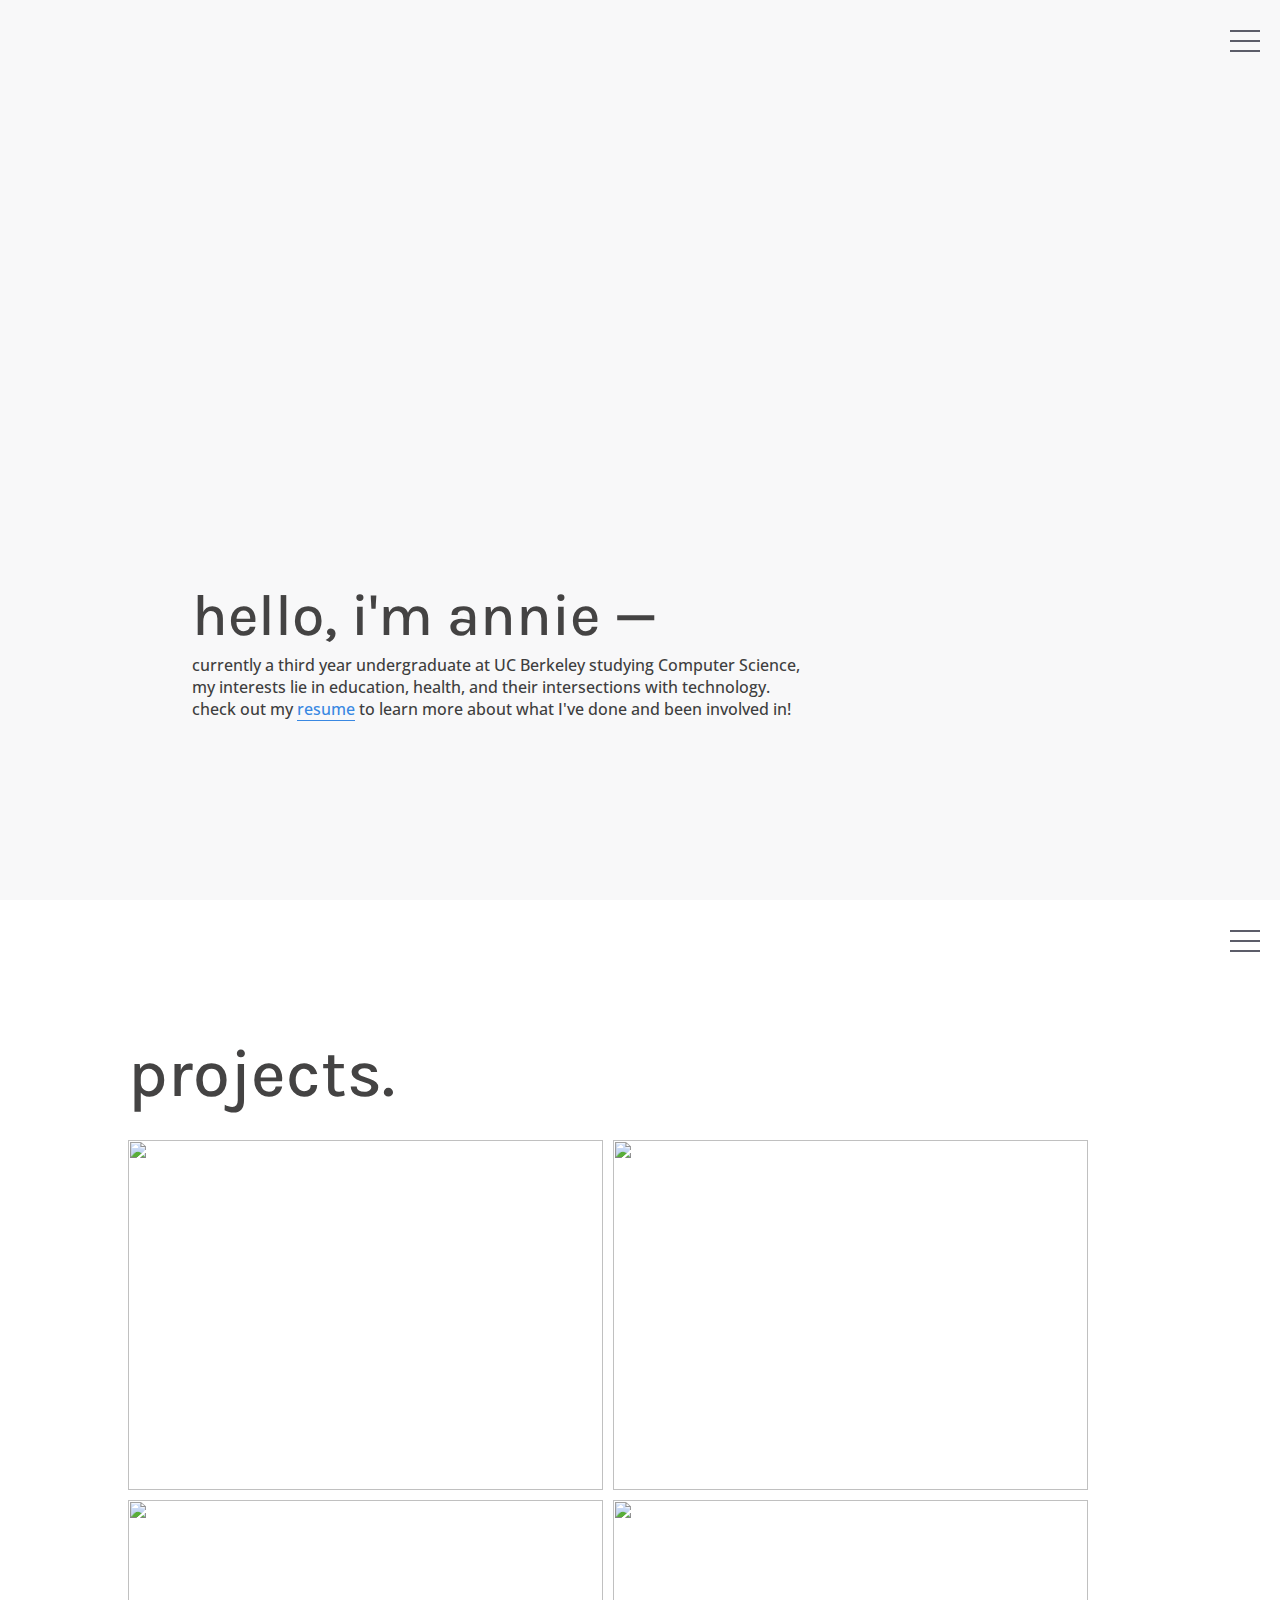
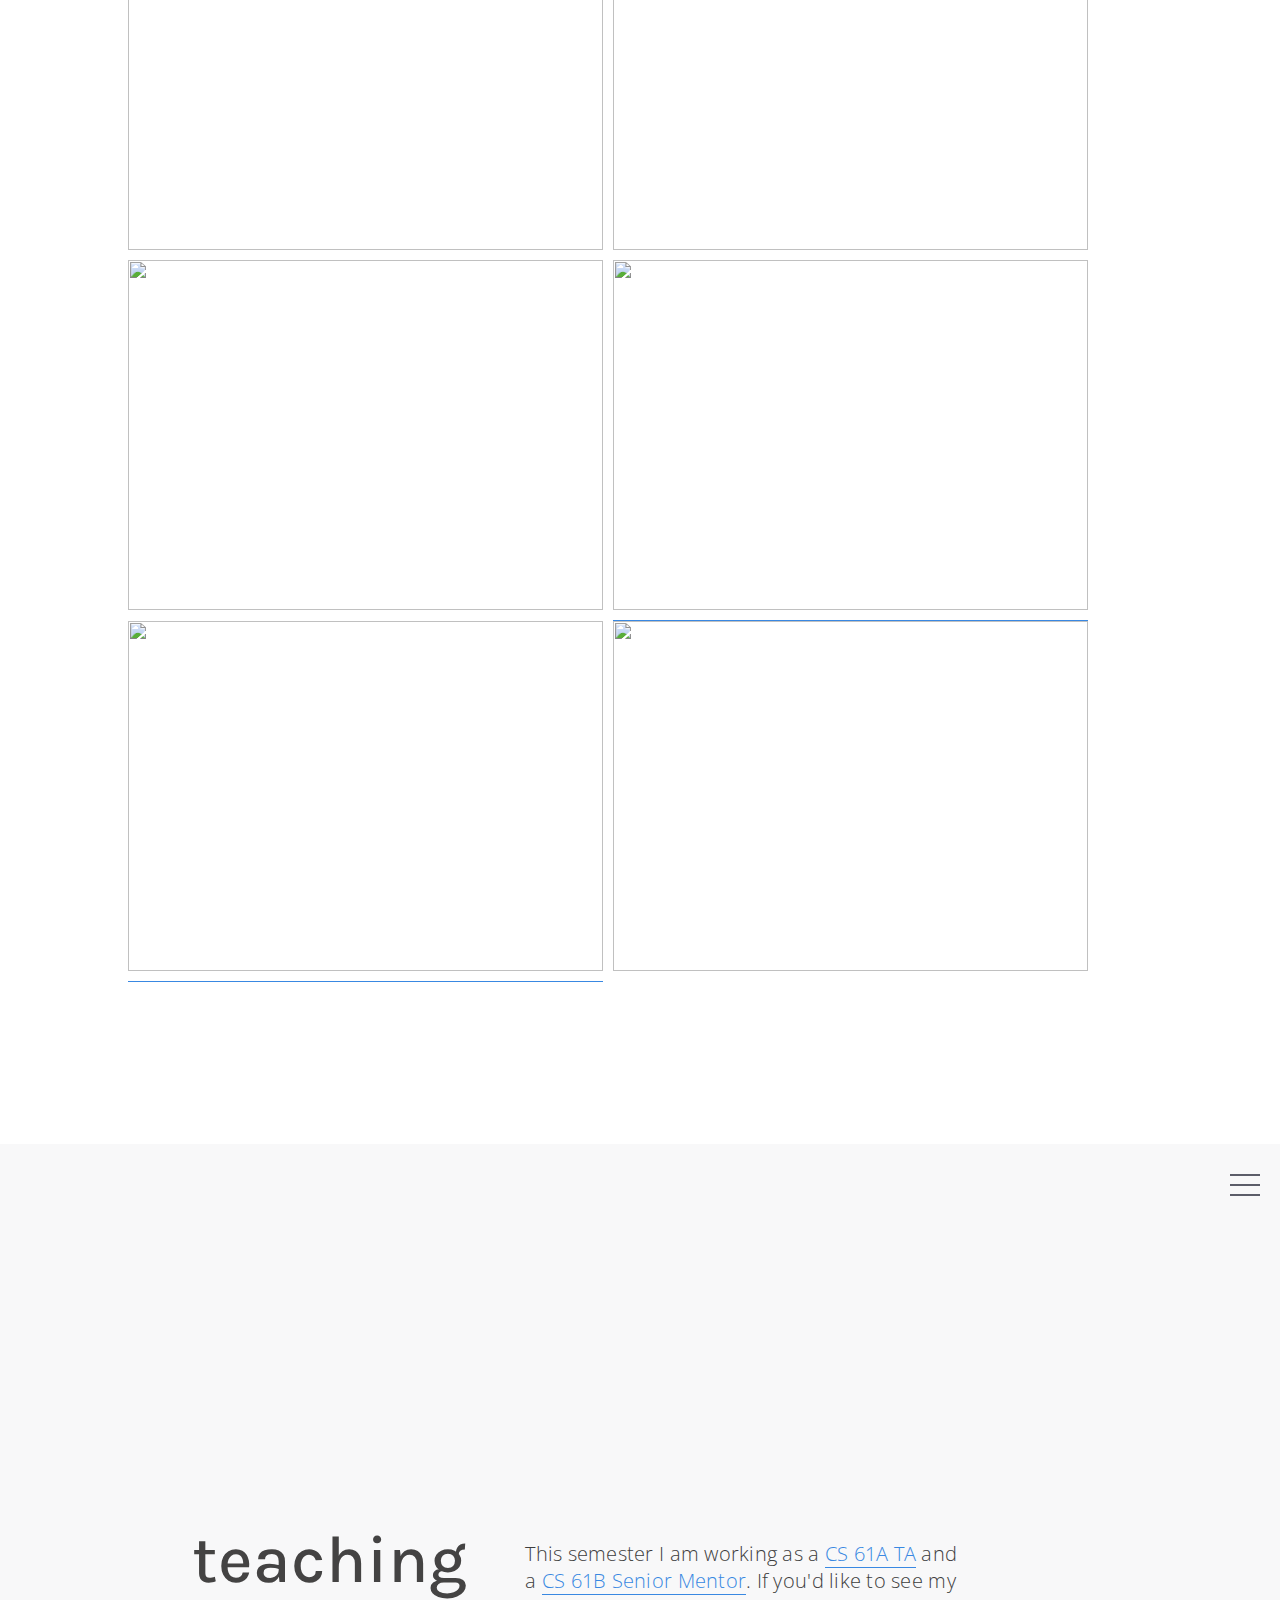
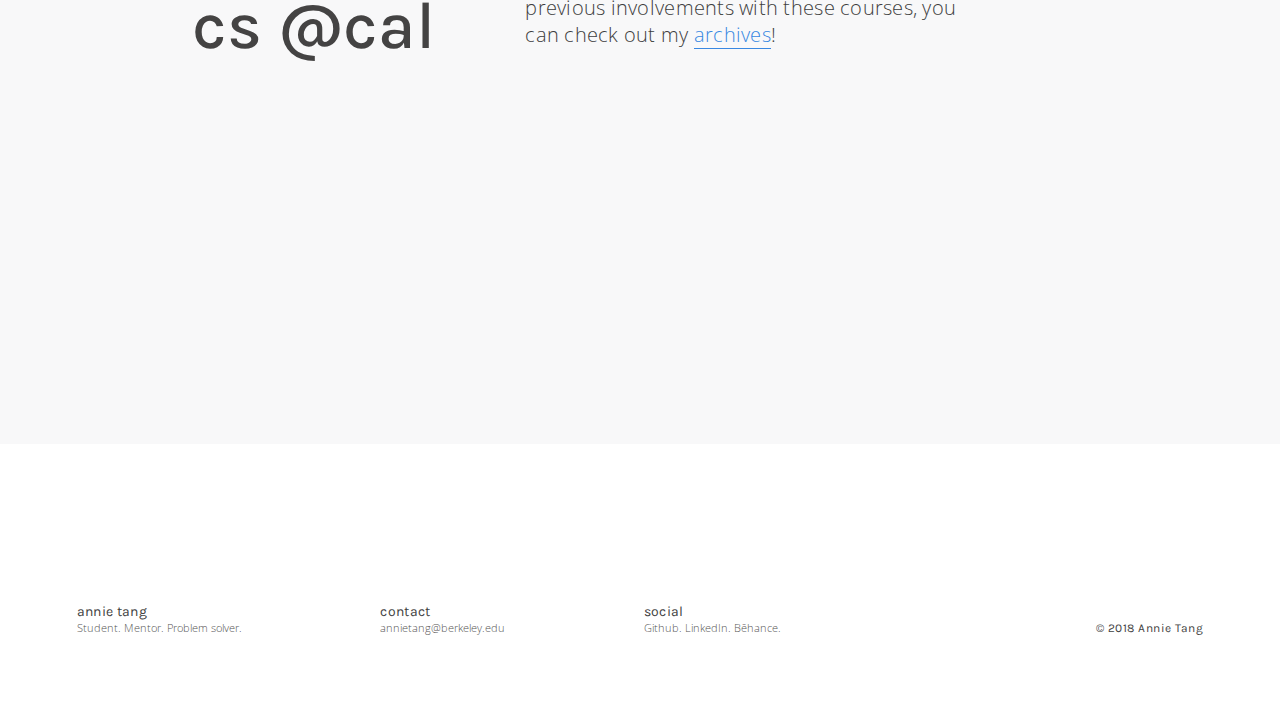
==== index.html @ ac48bee6 "added personal website behance project page" ====
<!DOCTYPE html>
<html lang="en" dir="ltr">
<head>
    <meta charset="UTF-8">
    <meta property="og:title" content="annie tang's portfolio"/>
    <meta property="og:image" content="https://imgur.com/a/nJf3f"/>
    <meta property="og:description" content="a hub on the internet that consolidates annie's previous projects, work experience, and cs teaching material."/>
    <meta property="og:url" content="https://anniewtang.github.io/"/>

    <title>Annie Tang</title>

    <!-- JS -->
    <script src="https://ajax.googleapis.com/ajax/libs/jquery/3.3.1/jquery.min.js"></script>
    <!-- <script src="jquery.js"></script> -->
    <script src="js/scrolling.js"></script>
    <script src="js/modernizr.custom.js"></script>
    <script src="js/fadeOnLoad.js"></script>

    <!-- STYLE -->
    <link href="https://fonts.googleapis.com/css?family=Lato" rel="stylesheet">
    <link href="https://fonts.googleapis.com/css?family=Open+Sans:300,400,500,600,700,800" rel="stylesheet">
    <link href="https://fonts.googleapis.com/css?family=Karla:200,300,400, 500" rel="stylesheet">
    <link rel="stylesheet" type="text/css" href="style/reset.css">
    <link rel="stylesheet" type="text/css" href="style/main.css">
    <link rel="stylesheet" type="text/css" href="style/nav.css">
    <link rel="stylesheet" type="text/css" href="style/modal.css" />
    <link href="img/favi/loop.png" rel="icon" type="image/x-icon"/>
</head>
<body>
    <!-- ABOUT PAGE -->
    <div id="about" class="page">
        <label>
          <input type='checkbox'>
          <span class='menu'>
            <span class='hamburger'></span>
          </span>
          <div class="nav-flexbox">
              <div class="nav">
                  <a class="active" href="#about">about</a>
                  <a href="#projects">projects</a>
                  <a href="#teaching">teaching</a>
                  <a href="assets/resume.pdf" target="_blank">resume</a>
                  <a href="#contact">contact</a>
              </div>
          </div>
        </label>
        <div class="wrapper">
            <h1 class="title">hello, i'm annie —</h1>
            <p class="content">
                currently a third year undergraduate at <span class="">UC Berkeley</span> studying Computer Science, <br/>
                my interests lie in education, health, and their intersections with technology. <br/>
                check out my <a href="assets/resume.pdf" target="_blank">resume</a> to learn more about what I've done and been involved in!
            </p>
        </div>
    </div>

    <!-- PROJECTS PAGE -->
    <div id="projects" class="page">
        <label>
          <input type='checkbox'>
          <span class='menu'>
            <span class='hamburger'></span>
          </span>
          <div class="nav-flexbox">
              <div class="nav">
                  <a href="#about">about</a>
                  <a class="active" href="#projects">projects</a>
                  <a href="#teaching">teaching</a>
                  <a href="assets/resume.pdf" target="_blank">resume</a>
                  <a href="#contact">contact</a>
              </div>
          </div>
        </label>
        <div class="wrapper">
            <h1 id="projects-title" class="title">projects.</h1>
            <div class="flexbox-container">
                <a href="https://github.com/anniewtang/dishcussion" target="_blank">
                        <div class="projects-content">
                            <img class="preview" src="img/projects/preview/DISHCUSSION.png">
                            <div class="overlay">
                                <div class="text">
                                    dishcussion
                                    <p class="project-type">code + design.</p>
                                </div>
                            </div>
                        </div></a>
                <a href="https://www.behance.net/gallery/68970599/Personal-Portfolio-2018" target="_blank">
                    <div class="projects-content">
                            <img class="preview" src="img/projects/preview/PERSONAL_WEBSITE.png">
                            <div class="overlay">
                                <div class="text">
                                    personal website
                                    <p class="project-type">code + design.</p>
                                </div>
                            </div>
                        </div></a>
                <a href="https://github.com/anniewtang/file-downloader" target="_blank">
                    <div class="projects-content">
                        <img class="preview" src="img/projects/preview/SCRAPER.png">
                        <div class="overlay">
                            <div class="text">
                                web file scraper
                                <p class="project-type">code.</p>
                            </div>
                        </div>
                    </div></a>
                <a href="https://www.behance.net/gallery/58017245/UIUX-Design-STREAMLINE" target="_blank">
                    <div class="projects-content">
                        <img class="preview" src="img/projects/preview/STREAMLINE.png">
                        <div class="overlay">
                            <div class="text">
                                music discovery app
                                <p class="project-type">code + design.</p>
                            </div>
                        </div>
                    </div></a>
                <a href="https://www.behance.net/gallery/51788643/UIUX-Design-Safety-App" target="_blank">
                    <div class="projects-content">
                        <img class="preview" src="img/projects/preview/BEARWALK.png">
                        <div class="overlay">
                            <div class="text">
                                bearwalks
                                <p class="project-type">design.</p>
                            </div>
                        </div>
                    </div></a>
                <div class="clickable md-trigger" data-modal="bearmaps-modal">
                    <div class="projects-content">
                        <img class="preview" src="img/projects/preview/BEARMAPS.png">
                        <div class="overlay">
                            <div class="text">
                                bearmaps
                                <p class="project-type">code.</p>
                            </div>
                        </div>
                    </div>
                </div>
                <div class="clickable md-trigger" data-modal="databases-modal">
                    <div class="projects-content">
                        <img class="preview" src="img/projects/preview/DB.png">
                        <div class="overlay">
                            <div class="text">
                                databases
                                <p class="project-type">code.</p>
                            </div>
                        </div>
                    </div>
                </div>
                <a href="https://www.behance.net/anniewtang" target="_blank">
                    <div class="projects-content">
                        <img class="preview" src="img/projects/preview/MISC.png">
                        <div class="overlay">
                            <div class="text">
                                miscellaneous
                                <p class="project-type">design.</p>
                            </div>
                        </div>
                    </div>
                </a>
            </div> <!-- end of flexbox-container -->
        </div> <!-- end of wrapper -->
        <!-- PROJECT MODALS -->
        <div class="md-modal md-effect" id="bearmaps-modal">
            <div class="md-content">
                <h3>BearMaps <span class="project-type">&#60;class project&#62;</span></h3>
                <div class="centered-flexbox flexbox-container content">
                    <div class="row-one">
                        <div class="flexbox-container">
                            <div class="left">
                                Technology:
                            </div>
                            <div class="right">
                                 Java, IntelliJ, Open Street Maps API
                            </div>
                        </div>
                    </div>
                    <div class="row-two">
                        <div class="flexbox-container">
                            <div class="left">
                                Description:
                            </div>
                            <div class="right">
                                <ul>
                                    <li>Programmed the backend of an interactive, fully-functioning maps/locationing web server.</li>
                                    <li>Implemented shortest path algorithms (A*) to allow for efficient routing feedback, as well as Trie trees for name-search autocompletion capabilities.</li>
                                    <li>Used quadtrees to support image and map rasterization/zoom.</li>
                                    <li>Read in real-life data from Open Street Map datasets to construct underlying graph database.</li>
                                </ul>
                            </div>
                        </div>
                    </div>
                    <div class="row-three">
                        <div class="flexbox-container">
                            <div class="left">
                                Code:
                            </div>
                            <div class="right">
                                <span class="strikethough">Github</span> Private Repo
                            </div>
                        </div>
                    </div>
                    <div class="row-four">
                        <div class="flexbox-container">
                            <div class="left">
                                Demo:
                            </div>
                            <div class="right">
                                <a href="https://drive.google.com/file/d/0B1g5v1Aj1ZnIeXBXeVFWSURDVnM/view?usp=sharing" target="_blank">Video Demo</a>
                            </div>
                        </div>
                    </div>
                </div>
                <button class="md-close">&#10006;</button>
            </div>
        </div>
        <div class="md-overlay"></div>

        <div class="md-modal md-effect" id="databases-modal">
            <div class="md-content">
                <h3>Databases <span class="project-type">&#60;class project&#62;</span></h3>
                <div class="centered-flexbox flexbox-container content">
                    <div class="row-one">
                        <div class="flexbox-container">
                            <div class="left">
                                Technology:
                            </div>
                            <div class="right">
                                 Java, IntelliJ
                            </div>
                        </div>
                    </div>
                    <div class="row-two">
                        <div class="flexbox-container">
                            <div class="left">
                                Description:
                            </div>
                            <div class="right">
                                <ul>
                                    <li>Served as the project architect by creating the design doc as well as determining project infrastructure and integrations between frontend and backend.</li>
                                    <li>Implemented backend for SQL-like user queries: i.e. joining tables, filtering rows, and computation for differing data types.</li>
                                </ul>
                            </div>
                        </div>
                    </div>
                    <div class="row-three">
                        <div class="flexbox-container">
                            <div class="left">
                                Code:
                            </div>
                            <div class="right">
                                <span class="strikethough">Github</span> Private Repo
                            </div>
                        </div>
                    </div>
                    <div class="row-four">
                        <div class="flexbox-container">
                            <div class="left">
                                Demo:
                            </div>
                            <div class="right">
                                <a href="https://drive.google.com/file/d/0B1g5v1Aj1ZnIaXM1Nl9EMXp4VG8/view?usp=sharing" target="_blank">Video Demo</a>
                            </div>
                        </div>
                    </div>
                </div>
                <button class="md-close">&#10006;</button>
            </div>
        </div>
        <div class="md-overlay"></div>
    </div> <!-- end of page -->

    <!-- TEACHING PAGE -->
    <div id="teaching" class="page">
        <label>
          <input type='checkbox'>
          <span class='menu'>
            <span class='hamburger'></span>
          </span>
          <div class="nav-flexbox">
              <div class="nav">
                  <a href="#about">about</a>
                  <a href="#projects">projects</a>
                  <a class="active" href="#teaching">teaching</a>
                  <a href="assets/resume.pdf" target="_blank">resume</a>
                  <a href="#contact">contact</a>
              </div>
          </div>
        </label>
        <div id="teaching-wrapper" class="wrapper">
            <div class="centered-flexbox flexbox-container">
                <div class="left">
                    <h1 class="title">teaching<br> cs @cal</h1>
                </div>
                <div class="right teaching-content">
                    This semester I am working as a <a href="cs61x/cs61a.html">CS 61A TA</a> and
                    <br>
                    a <a href="https://csmberkeley.github.io/#/cs61b">CS 61B Senior Mentor</a>. If you'd like to see my
                    <br>
                    previous involvements with these courses, you
                    <br>
                    can check out my <button class="md-trigger"  data-modal="teaching-modal">archives</button>!
                </div>
            </div>
        </div>
        <!-- TEACHING ARCHIVE MODAL -->
        <div class="md-modal md-effect" id="teaching-modal">
			<div class="md-content">
				<h3>Teaching Archive</h3>
				<div>
					<p>Herein lies a Compilation™ of my contributions to the Berkeley undergraduate CS education community via <a href="https://eecs.berkeley.edu/resources/gsis/prospective/ugsi" target="_blank">official course staff</a> and <a href="https://csmberkeley.github.io/#/" target="_blank">Computer Science Mentors (CSM)</a>:</p>

                    <div class="centered-flexbox flexbox-container">
                        <div class="left emphasize archive">
                            <ul>
                                <li>Spring 2017</li>
                                <li>Summer 2017</li>
                                <li>Fall 2017</li>
                                <li>Spring 2018</li>
                            </ul>
                        </div>
                        <div class="right">
                            <ul>
                                <li>CS 61A Lab Assistant</li>
                                <li>CS 61A Tutor</li>
                                <li><a href="cs61x/cs61a-fa17.html" target="_blank">CS 61A TA</a> <span class="emphasize">+</span> CS 61B Junior Mentor</li>
                                <li>CS 61A Senior Mentor <span class="emphasize">+</span> <a href="cs61x/cs61b-sp18.html" target="_blank">CS 61B TA</a></li>
                            </ul>
                        </div>
                    </div>
                    Currently I am teaching <a href="cs61x/cs61a.html" target="_blank">CS 61A</a> as a uGSI and CS 61B as a Senior Mentor.
					<button class="md-close">&#10006;</button>
				</div>
			</div>
		</div>
		<div class="md-overlay"></div>

		<!-- classie.js by @desandro: https://github.com/desandro/classie -->
		<script src="js/classie.js"></script>
		<script src="js/modalEffects.js"></script>
    </div>

    <!-- CONTACT PAGE -->
    <div id="contact">
        <div class="contacts-flexbox">
            <div id="contacts-content" class="flexbox-container">
                <div class="left">
                    <p class="contacts-title">
                        Annie Tang
                    </p>
                    <p class="contacts-subtitle">
                        Student. Mentor. Problem solver.
                    </p>
                </div>
                <div class="middle">
                    <p class="contacts-title">
                        Contact
                    </p>
                    <p class="contacts-subtitle">
                        <a href="mailto:annietang@berkeley.edu">annietang@berkeley.edu</a>
                    </p>
                </div>
                <div class="right">
                    <p class="contacts-title">
                        Social
                    </p>
                    <div class="contacts-subtitle">
                        <a href="https://github.com/anniewtang" target="_blank">Github.</a>
                        <a href="https://www.linkedin.com/in/anniewtang/" target="_blank">LinkedIn.</a>
                        <a href="https://www.behance.net/anniewtang" target="_blank">Bēhance.</a>
                    </div>
                </div>
            </div>
            <div id="copyright">
                © 2018 Annie Tang
            </div>
        </div>
    </div>
</body>
</html>
---- style/main.css ----
* {
    -webkit-user-select: none;
    -khtml-user-select: none;
    -moz-user-select: none;
    -o-user-select: none;
    user-select: none;
}

*:focus {
    outline: 0;
    outline: none;
}

body {
    color: #3e3e3e;
    font-family: 'Open Sans', sans-serif;
    font-size: 83%;
    line-height: normal;

    overflow-x: hidden;
}

a, .clickable, .md-trigger {
    color: #3988e2;
    text-decoration: none;
    border-bottom: 1.4px solid #3988e2;
}

h1 {
    color: #444343;
    font-family: 'Karla', sans-serif;
    font-weight: 500;
    font-size: 5em;
    margin-bottom: 0.5%;
}

.page {
    height: 100vh;
    width: 100vw;
    position: relative;
}

.wrapper {
    width: 65vw;
    margin-left: 15vw;
}

.nav-flexbox {
    position: fixed;
    z-index: 1;
    top: 0;
    right: 0;
    padding-top: 2.5%;
    padding-right: 5%;

    display: -webkit-box;
    display: -moz-box;
    display: -ms-flexbox;
    display: -webkit-flex;
    display: flex;

    -webkit-flex-flow: row nowrap;
    justify-content: flex-start;
    align-items: flex-start;
}

.nav {
    margin-right: 13%;
}

.nav a, .menu a {
    display: block;
    text-align: right;
    text-transform: uppercase;
    border-bottom: none;

    font-family: 'Open Sans', sans-serif;
    font-weight: bold;
    font-size: 1.2em;
    color: #5c5d69;
    line-height: 1.6em;
    letter-spacing: 2px;
}

.nav a:hover {
    color: #5fa3f1;
}

.nav a:active {
    color: #3988e2;
}

.title {
    height: auto;
}

#about {
    background-color: #f8f8f9;
}

#about .wrapper {
    position: absolute;
    bottom: 20vh;
}

#about .title {
    font-size: 4.4em;
    letter-spacing: 0px;
}

.content {
    font-size: 1.2em;
    font-weight: 500;
}

#projects {
    height: auto;
    min-height: 100vh;
    padding-top: 15vh;
    padding-bottom: 18vh;
    overflow-x: hidden;
}

#projects > .wrapper {
    margin-left: 10vw;
}

.flexbox-container {
    margin-top: 3vh;
    width: 75vw;
    /* TODO: MAKE THIS WIDTH RESPONSIVE PER SCREEN SIZE */

    display: -webkit-box;
    display: -moz-box;
    display: -ms-flexbox;
    display: -webkit-flex;
    display: flex;
    -webkit-flex-flow: row wrap;
    align-items: flex-start;
    justify-content: space-between;

    position: relative;
}

#projects .wrapper a {
    border-bottom: none;
}

.projects-content {
    display: inline-block;
    width: 475px;
    height: 350px;
    margin-bottom: 10px;
    flex: 0 1 auto;
    position: relative;
}

.preview {
    width: 100%;
    height: 100%;
}

.overlay {
    position: absolute;
    top: 0;
    bottom: 0;
    left: 0;
    right: 0;
    height: 100%;
    width: 100%;
    opacity: 0;
    transition: .5s ease;
    background-color: #ffffff; /* white */
}

.projects-content:hover .overlay {
    opacity: 0.95;
}

.text {
    color: black;
    font-size: 25px;
    position: absolute;
    top: 50%;
    left: 50%;
    -webkit-transform: translate(-50%, -50%);
    -ms-transform: translate(-50%, -50%);
    transform: translate(-50%, -50%);
    text-align: center;
    line-height: 35px;
}

.project-type {
    color: #626264;
    font-size: 19px;
}

#teaching {
    background-color: #f8f8f9;
    display: flex;
    align-items: center;
}

#teaching .title {
    line-height: 1em;
}

#teaching .right {
    margin-left: 7%;
    font-weight: 300;
    letter-spacing: 0.2pt;
    /* border: 1px solid black; */
}

.teaching-content {
    font-family: "Open Sans", sans-serif;
    font-size: 1.5em;
    /* line-height: 2em; */
}

.md-content .flexbox-container {
    margin-top: 3%;
    line-height: 1em;
}

.md-content .right ul {
    list-style-type: none;
    margin-left: -5%;
}

.centered-flexbox {
    margin-top: 0;
    width: 100%;
    -webkit-flex-flow: row nowrap;
    justify-content: flex-start;
    align-items: center;
    height: auto;
}

.flexbox-content {
    font-size: 1.3em;
    font-weight: 600;
    height: auto;
    flex: 0 1 auto;
    font-family: "Open Sans";
}

.semester {
    display: inline-block;
    width: fit-content;
    margin-right: 3%;

}

#contact {
    position: relative;
    height: 31vh;
    display: flex;
    align-items: center;
}

#contacts-content {
    margin-left: 6vw;
    margin-top: 5.5vw;
}

.contacts-flexbox > .flexbox-container {
    width: 55vw;
}

.left, .middle, .right {
    display: inline-block;
}

.contacts-title {
    font-family: 'Karla', sans-serif;
    font-size: 1.05em;
    letter-spacing: 0.25pt;
    text-transform: lowercase;
}

.contacts-subtitle {
    font-size: 0.85em;
    color: #575656;
    font-weight: lighter;
}

.contacts-subtitle a {
    width: fit-content;
    color: #575656;
    border-bottom: none;
    font-weight: lighter;
}

.contacts-flexbox {
    width: 100vw;

    display: -webkit-box;
    display: -moz-box;
    display: -ms-flexbox;
    display: -webkit-flex;
    display: flex;
    -webkit-flex-flow: row wrap;
    align-items: flex-start;

    position: relative;
}

#copyright {
    display: inline-block;
    font-family: "Karla", sans-serif;
    font-size: 0.9em;
    letter-spacing: 0.5px;

    align-self: flex-end;
    position: absolute;
    right: 6vw;
}

/* GENERAL STYLING */
.hidden {
    display: none;
}

.uppercase {
    text-transform: uppercase;
}

.lowercase {
    text-transform: lowercase;
}

.emphasize {
    font-weight: 500;
}
---- style/nav.css ----
/*  The following CSS is modified from Håvard Brynjulfsen's code:
 *  https://gist.github.com/CodeMyUI/9e3d6428623cbc853bf7f0ec1f23638c */

.hamburger,
.hamburger:before,
.hamburger:after {
  box-sizing: border-box;
}

label .menu {
  position: absolute;
  right: -100px;
  top: -100px;
  z-index: 100;
  width: 200px;
  height: 200px;
  cursor: pointer;
}

label .hamburger {
  position: absolute;
  top: 140px;
  left: 50px;
  width: 30px;
  height: 2px;
  background: #5c5d69;
  display: block;
  -webkit-transform-origin: center;
          transform-origin: center;
  transition: .5s ease-in-out;
}

label .hamburger:after, label .hamburger:before {
  transition: .5s ease-in-out;
  content: "";
  position: absolute;
  display: block;
  width: 100%;
  height: 100%;
  background: #5c5d69;
}

label .hamburger:before {
  top: -10px;
}

label .hamburger:after {
  bottom: -10px;
}

label input {
  display: none;
}

label input:checked + .menu .hamburger {
  -webkit-transform: rotate(45deg);
          transform: rotate(45deg);
  width: 10px;
  background: #9f9f9f;
}

label input:checked + .menu .hamburger:after {
  -webkit-transform: rotate(90deg);
          transform: rotate(90deg);
  bottom: 0;
  background: #9f9f9f;
}

label input:checked + .menu .hamburger:before {
  -webkit-transform: rotate(90deg);
          transform: rotate(90deg);
  top: 0;
  background: #9f9f9f;
}

label input:checked + .menu + .nav-flexbox {
  opacity: 1;
}

.menu + .nav-flexbox .active {
    color: #3988e2;
    border-bottom: 1.4px solid #3988e2;
    width: fit-content;
    float: right;
}

label .nav-flexbox {
  z-index: 200;
  position: absolute;
  opacity: 0;
  transition: .5s 0s ease-in-out;
}
---- style/modal.css ----
/* General styles for the modal */
* {
    -webkit-user-select: none;
    -khtml-user-select: none;
    -moz-user-select: none;
    -o-user-select: none;
    user-select: none;
}

*:focus {
    outline: 0;
    outline: none;
}

button {
	border: none;
	background-color: transparent;
	cursor: pointer;
	display: inline;
}

button:hover {
	/*  stuff */
}

.md-trigger {
    font-family: "Open Sans", sans-serif;
    font-size: inherit;
	font-weight: 300;
    letter-spacing: 0.2pt;
    padding: 0;
}

.md-close {
	position: absolute;
	top: 0;
	right: 0;
}

.md-modal {
	position: fixed;
	top: 50%;
	left: 50%;
	width: 50%;
	max-width: 630px;
	min-width: 320px;
	height: auto;
	z-index: 2000;
	visibility: hidden;
	-webkit-backface-visibility: hidden;
	-moz-backface-visibility: hidden;
	backface-visibility: hidden;
	-webkit-transform: translateX(-50%) translateY(-50%);
	-moz-transform: translateX(-50%) translateY(-50%);
	-ms-transform: translateX(-50%) translateY(-50%);
	transform: translateX(-50%) translateY(-50%);
    background: white;
}

.md-show {
	visibility: visible;
}

.md-overlay {
	position: fixed;
	width: 100%;
	height: 100%;
	visibility: hidden;
	top: 0;
	left: 0;
	z-index: 1000;
	opacity: 0;
	background: white;
	/* background: rgba(143,27,15,0.8); */
	-webkit-transition: all 0.3s;
	-moz-transition: all 0.3s;
	transition: all 0.3s;
}

.md-show ~ .md-overlay {
	opacity: 1;
	visibility: visible;
}

/* Content styles */
.md-content {
	position: relative;
	margin: 0 auto;
}

.md-content h3 {
	margin: 0;
	text-align: center;
	font-size: 2.4em;
	font-weight: 300;
	opacity: 0.8;
	background: rgba(0,0,0,0.1);
	border-radius: 3px 3px 0 0;
}

.md-content > div {
	padding: 0px 20px;
	margin: 0;
	font-weight: 300;
	font-size: 1.15em;
    line-height: 1.4em;
}

.md-content > div p {
	margin: 0;
	padding: 10px 0;
}

.md-content > div ul {
	margin: 0;
	padding: 0 0 30px 20px;
    list-style-type: square;
}

.md-content > div ul li {
	padding: 5px 0;
}

.md-content button {
	display: block;
	margin: 0 auto;
	font-size: 0.8em;
}

/* Effect 12:  Just me */
.md-effect .md-content {
	-webkit-transform: scale(0.8);
	-moz-transform: scale(0.8);
	-ms-transform: scale(0.8);
	transform: scale(0.8);
	opacity: 0;
	-webkit-transition: all 0.3s;
	-moz-transition: all 0.3s;
	transition: all 0.3s;
}

.md-show .md-effect ~ .md-overlay {
	/* background: #e74c3c; */
}

.md-effect .md-content h3,
.md-effect .md-content {
	background: transparent;
}

.md-show.md-effect .md-content {
	-webkit-transform: scale(1);
	-moz-transform: scale(1);
	-ms-transform: scale(1);
	transform: scale(1);
	opacity: 1;
}

@media screen and (max-width: 32em) {
	body { font-size: 75%; }
}

/* Customization for Project Modals */
.md-content h3 {
    font-family: "Karla", sans-serif;
    font-weight: 600;
}

.md-content .project-type {
    font-size: 0.4em;
    font-weight: 300;
    text-transform: uppercase;
}

.md-content h3 + .flexbox-container {
    margin-top: 3%;
    width: 70vw;
    -webkit-flex-flow: column wrap;
    align-items: flex-start;
    justify-content: space-between;

    position: relative;
}

#bearmaps-modal .content,
#database-modal .content {
    width: 100%;
    margin-top: 2%;
    font-weight: 300;
    font-size: 1.05em;
    letter-spacing: 0.3pt;
    line-height: 1.5em;
}
.row-one, .row-two,
.row-three, .row-four {
    width: 100%;
    display: inline-block;
    margin-bottom: 2%;
}

.content .flexbox-container {
    margin-top: 0;
    width: 100%;

    display: -webkit-box;
    display: -moz-box;
    display: -ms-flexbox;
    display: -webkit-flex;
    display: flex;
    -webkit-flex-flow: row wrap;
    align-items: flex-start;
    justify-content: flex-start;

    position: relative;
}

.content .right ul {
    margin-top: -4px;
    padding-bottom: 0;
    padding: 0 0 0 40px;
    list-style-type: square;
}

.content .left,
.content .right {
    font-size: 1em;
    letter-spacing: 0.3pt;
    line-height: 1.5em;
}
.content .left {
    margin-right: 5%;
    width: 100px;
    font-weight: 600;
    display: block;
}

.content .right {
    margin-right: 3%;
    width: 450px;
    display: block;
}

/* GENERAL STYLING */
.emphasize {
    color: black;
}

.strikethough {
    text-decoration: line-through;
}
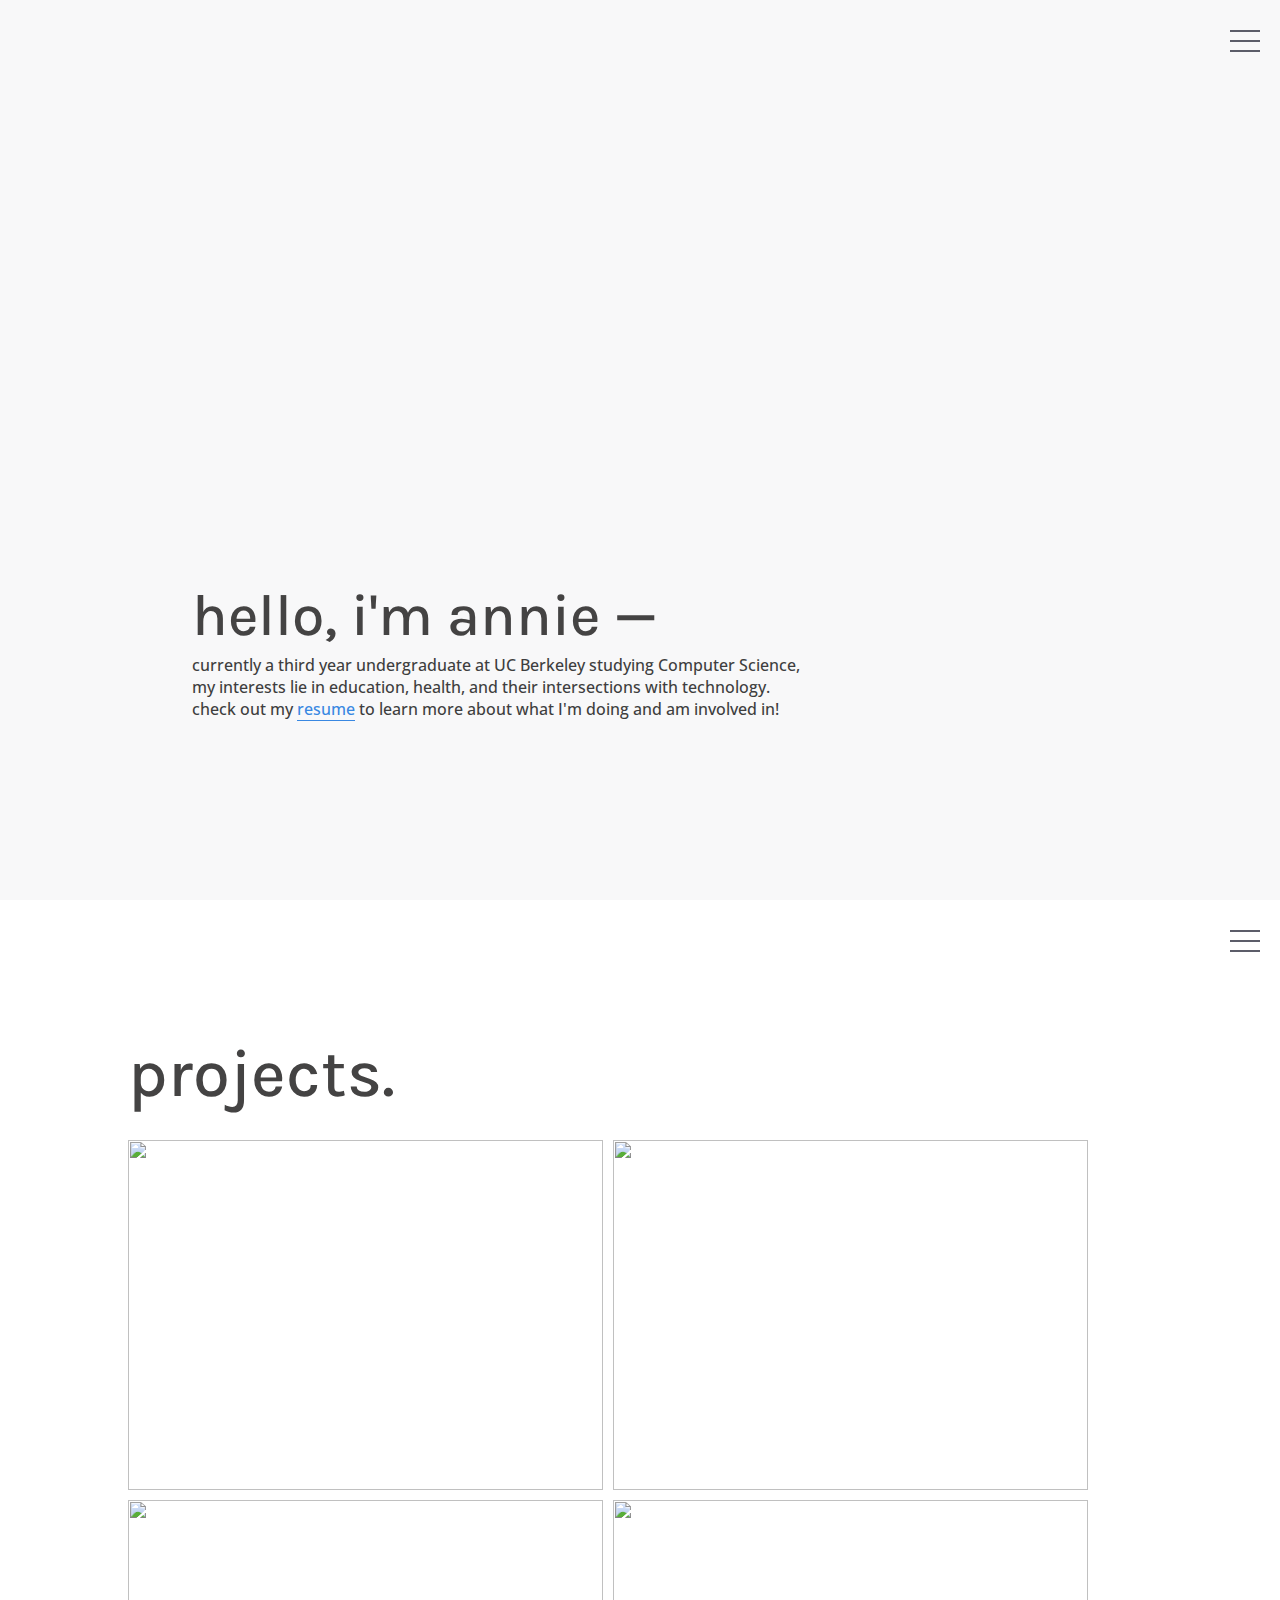
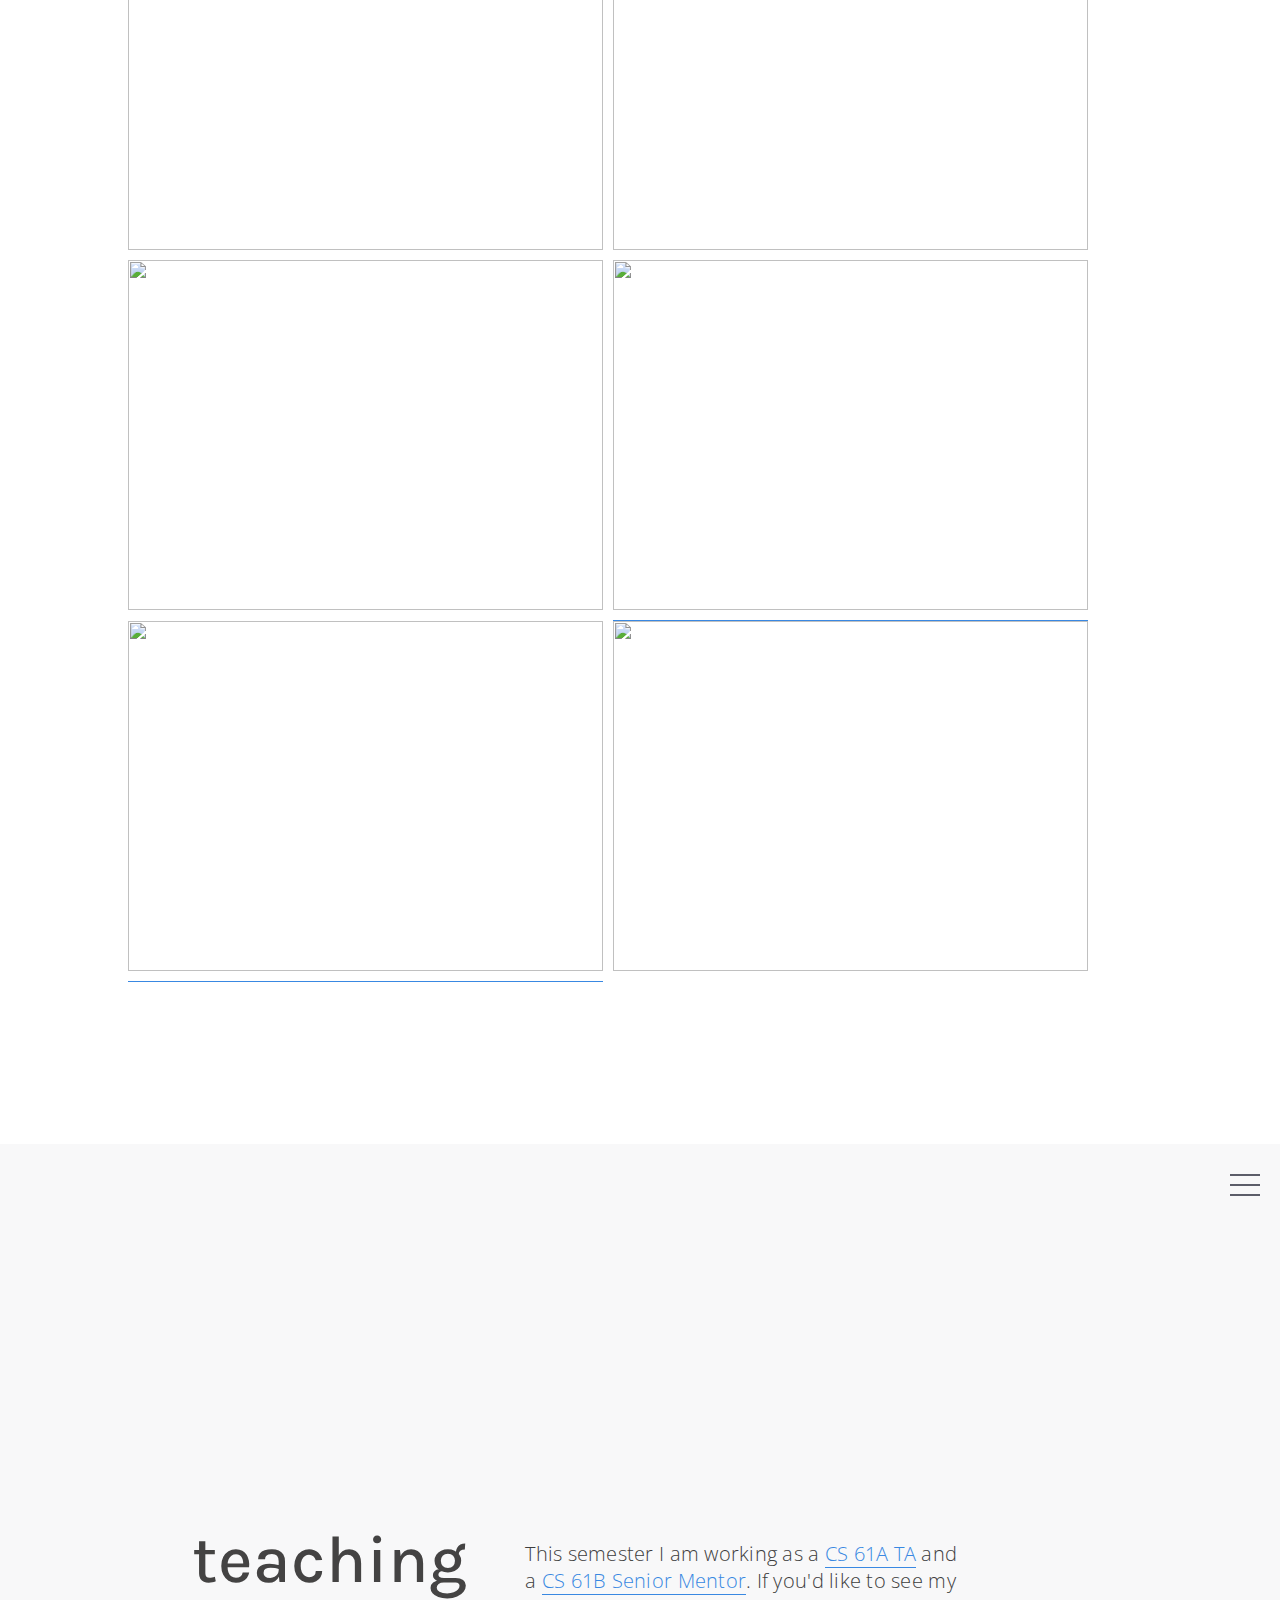
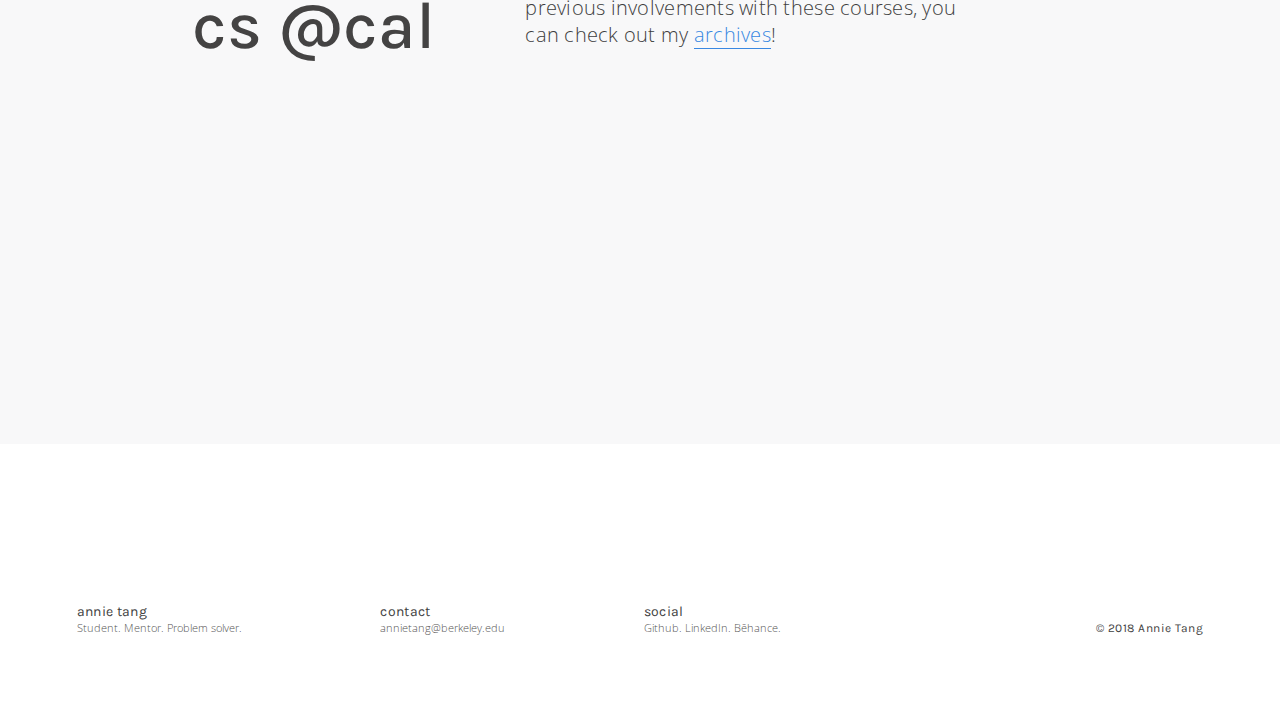
==== commit 38daf102: "updated about for present tense lol" ====
--- a/index.html
+++ b/index.html
@@ -49,7 +49,7 @@
             <p class="content">
                 currently a third year undergraduate at <span class="">UC Berkeley</span> studying Computer Science, <br/>
                 my interests lie in education, health, and their intersections with technology. <br/>
-                check out my <a href="assets/resume.pdf" target="_blank">resume</a> to learn more about what I've done and been involved in!
+                check out my <a href="assets/resume.pdf" target="_blank">resume</a> to learn more about what I'm doing and am involved in!
             </p>
         </div>
     </div>
@@ -292,7 +292,7 @@
                     <h1 class="title">teaching<br> cs @cal</h1>
                 </div>
                 <div class="right teaching-content">
-                    This semester I am working as a <a href="cs61x/cs61a.html">CS 61A TA</a> and
+                    This semester I am working as a <a href="/cs61a">CS 61A TA</a> and
                     <br>
                     a <a href="https://csmberkeley.github.io/#/cs61b">CS 61B Senior Mentor</a>. If you'd like to see my
                     <br>
@@ -322,12 +322,12 @@
                             <ul>
                                 <li>CS 61A Lab Assistant</li>
                                 <li>CS 61A Tutor</li>
-                                <li><a href="cs61x/cs61a-fa17.html" target="_blank">CS 61A TA</a> <span class="emphasize">+</span> CS 61B Junior Mentor</li>
-                                <li>CS 61A Senior Mentor <span class="emphasize">+</span> <a href="cs61x/cs61b-sp18.html" target="_blank">CS 61B TA</a></li>
+                                <li><a href="/cs61a-fa17" target="_blank">CS 61A TA</a> <span class="emphasize">+</span> CS 61B Junior Mentor</li>
+                                <li>CS 61A Senior Mentor <span class="emphasize">+</span> <a href="/cs61b-sp18" target="_blank">CS 61B TA</a></li>
                             </ul>
                         </div>
                     </div>
-                    Currently I am teaching <a href="cs61x/cs61a.html" target="_blank">CS 61A</a> as a uGSI and CS 61B as a Senior Mentor.
+                    Currently I am teaching <a href="/cs61a" target="_blank">CS 61A</a> as a uGSI and CS 61B as a Senior Mentor.
 					<button class="md-close">&#10006;</button>
 				</div>
 			</div>
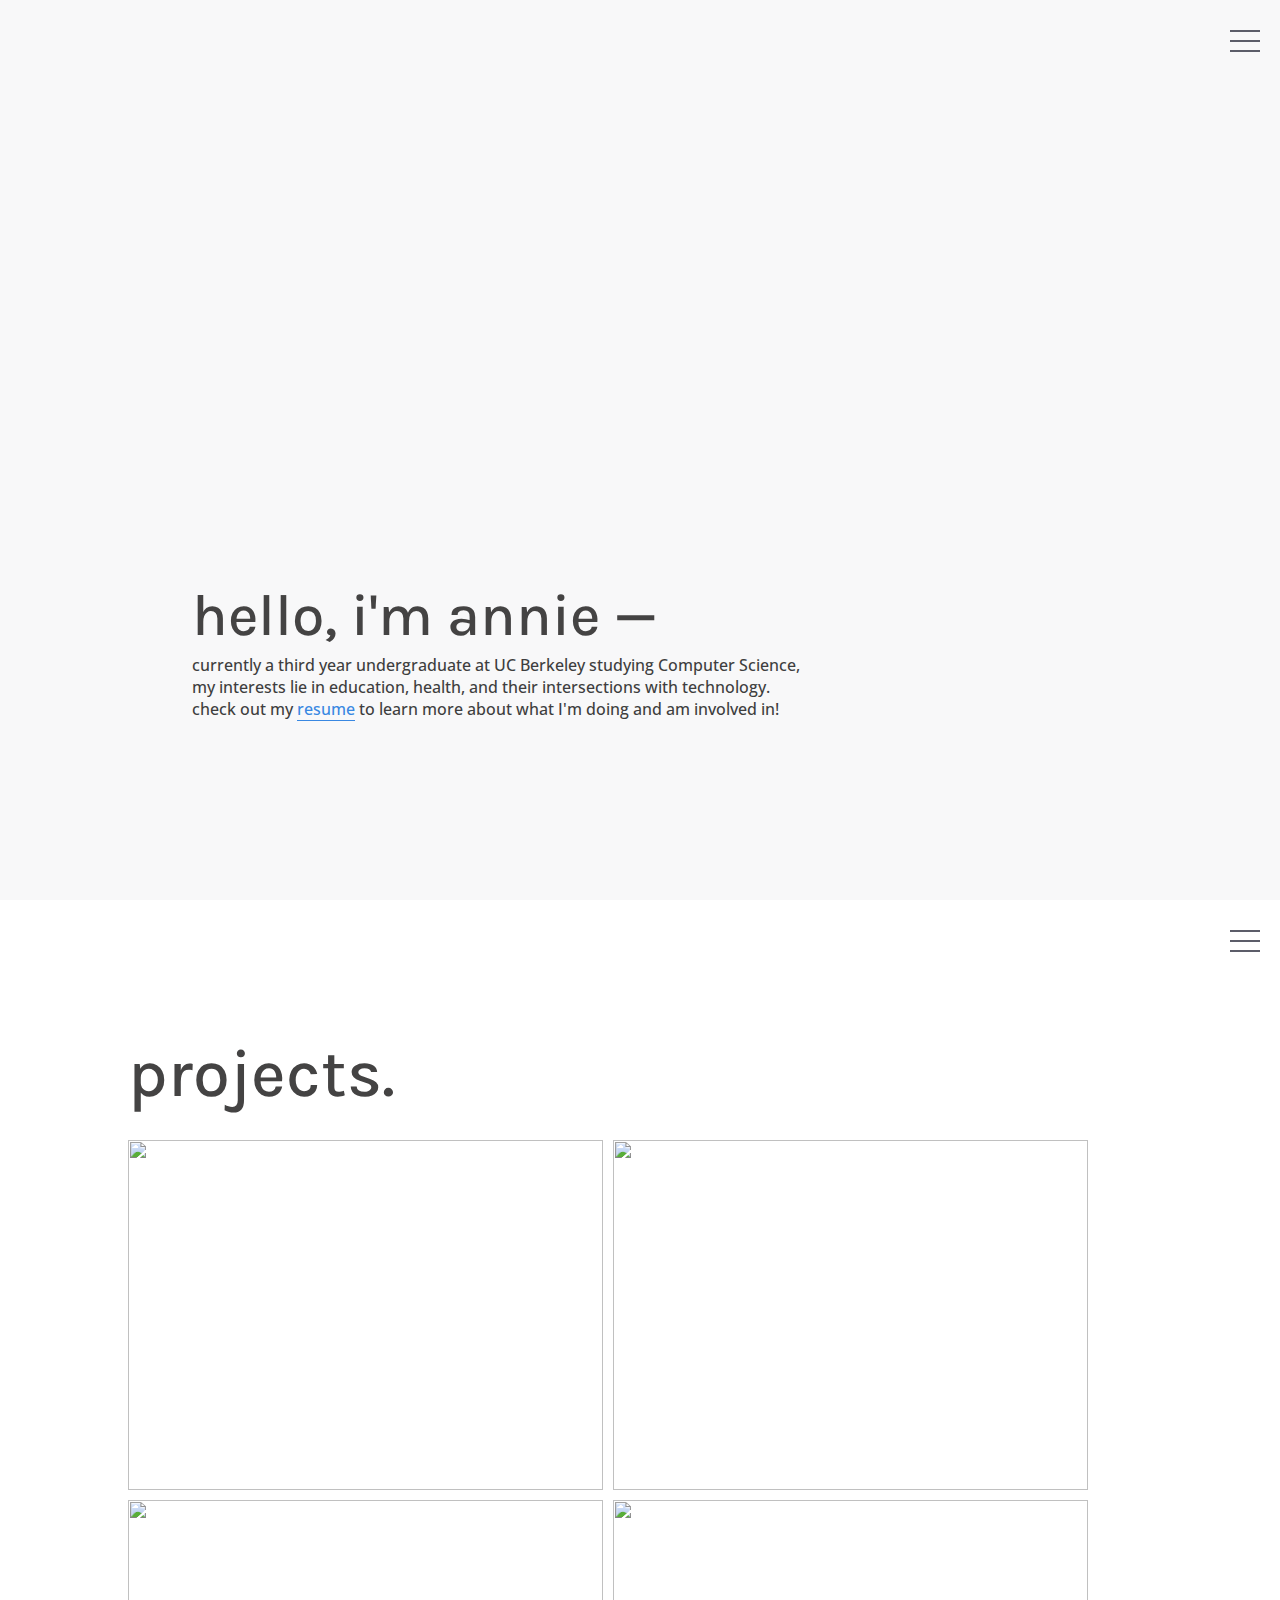
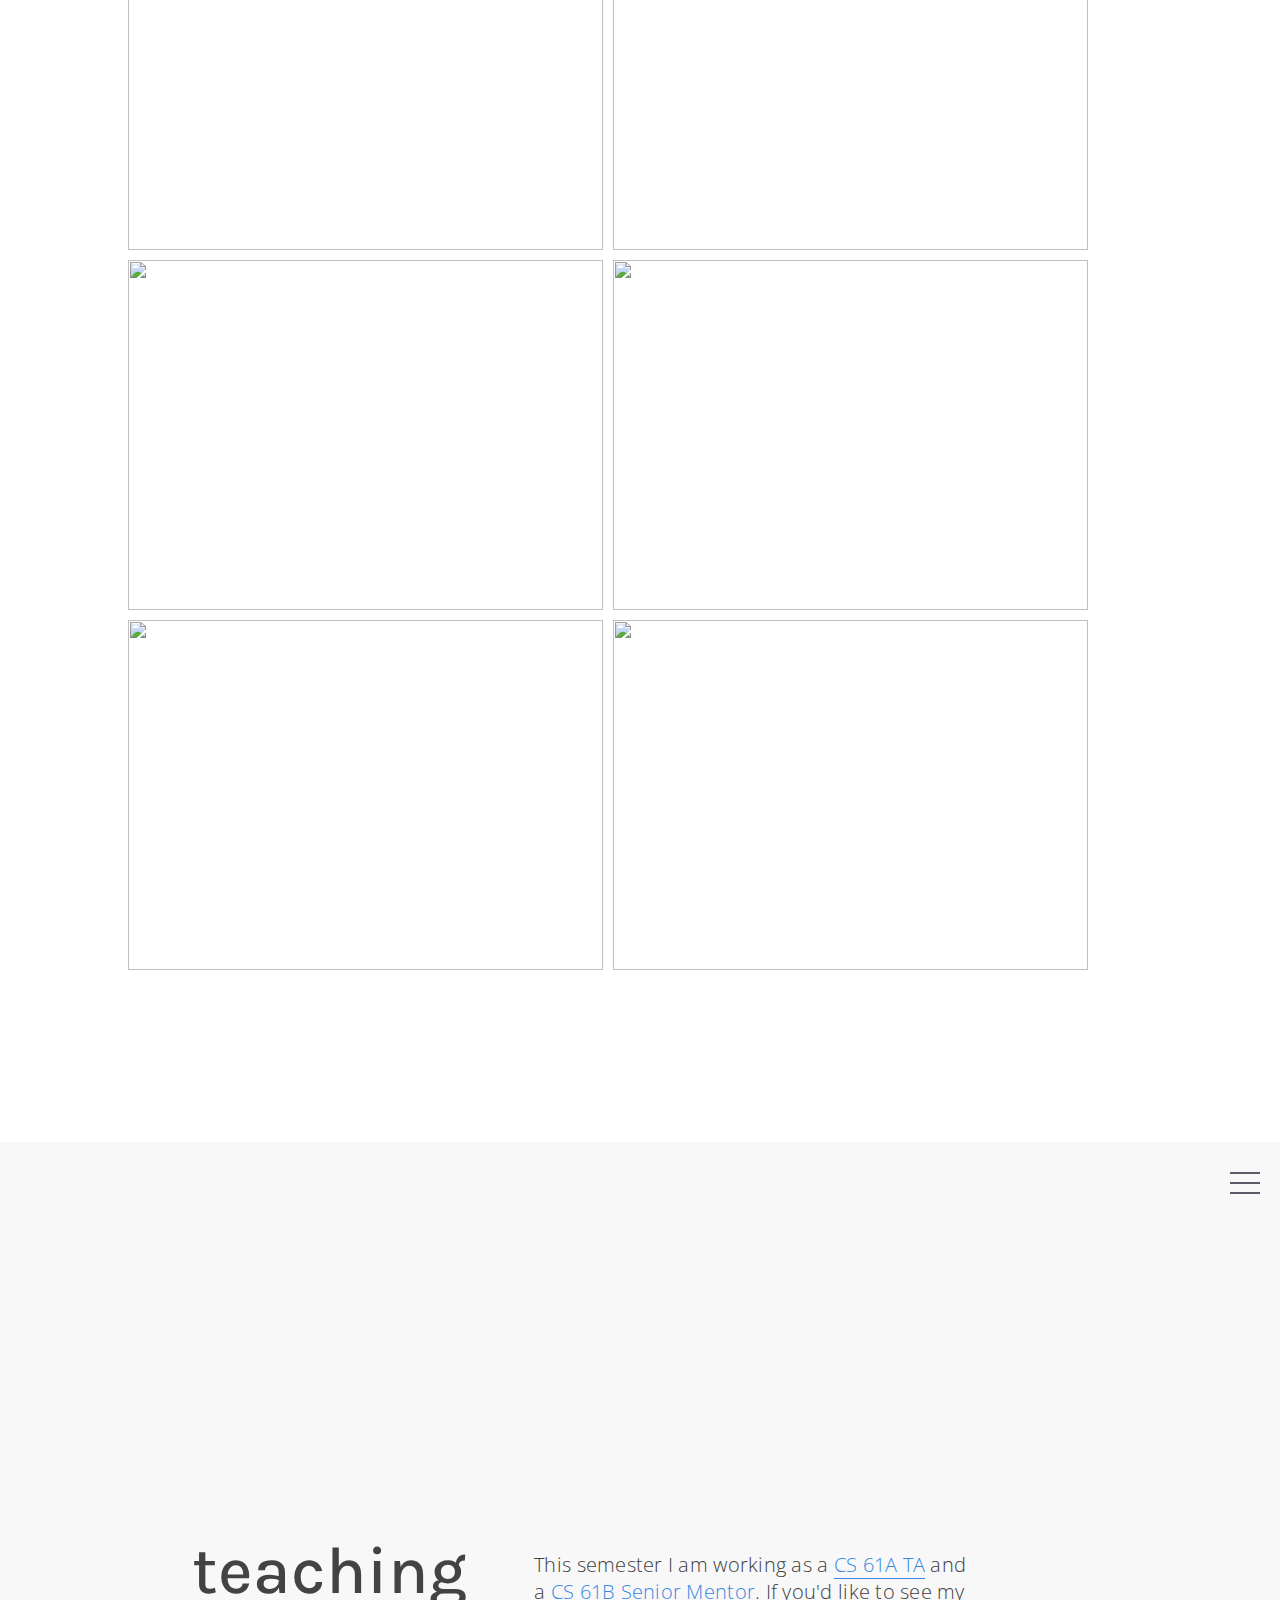
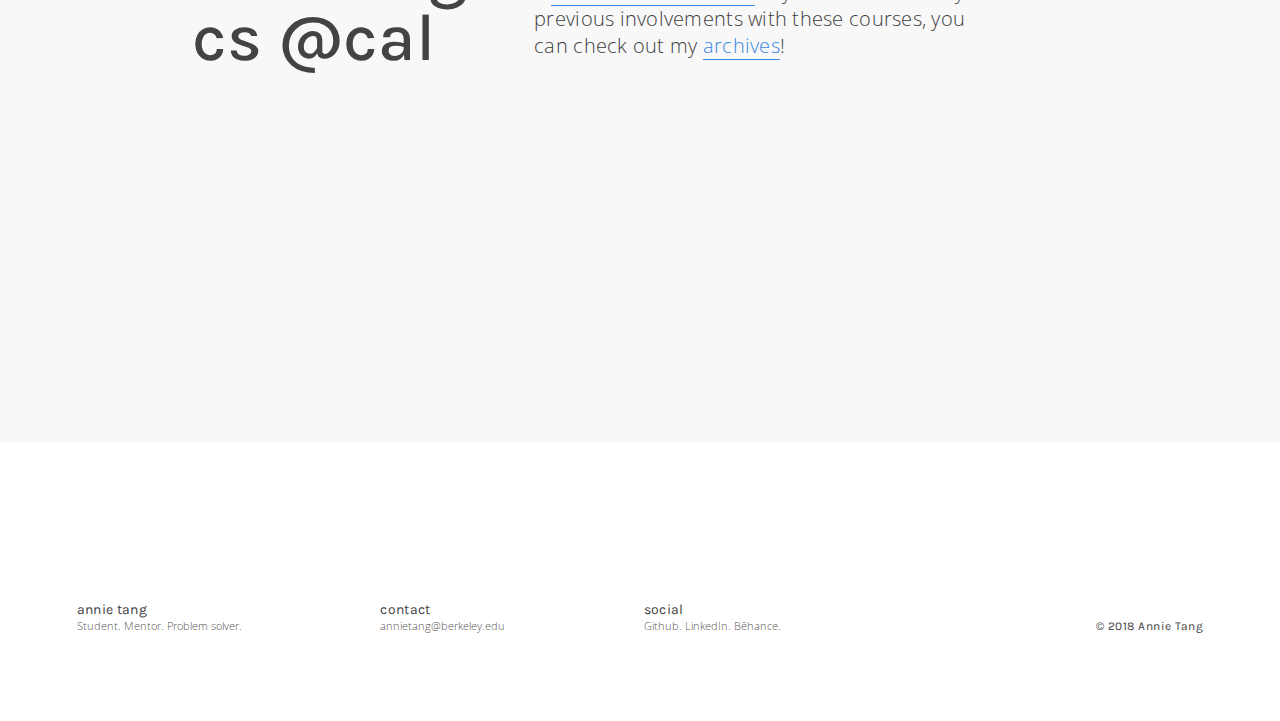
==== commit b8e703b5: "properly centered teaching" ====
--- a/index.html
+++ b/index.html
@@ -286,8 +286,9 @@
               </div>
           </div>
         </label>
-        <div id="teaching-wrapper" class="wrapper">
-            <div class="centered-flexbox flexbox-container">
+        <div class="center wrapper">
+            <div class="centered-flexbox">
+            <div class="flexbox-container">
                 <div class="left">
                     <h1 class="title">teaching<br> cs @cal</h1>
                 </div>
@@ -301,6 +302,7 @@
                     can check out my <button class="md-trigger"  data-modal="teaching-modal">archives</button>!
                 </div>
             </div>
+            </div>
         </div>
         <!-- TEACHING ARCHIVE MODAL -->
         <div class="md-modal md-effect" id="teaching-modal">
--- a/style/main.css
+++ b/style/main.css
@@ -20,10 +20,14 @@
     overflow-x: hidden;
 }
 
-a, .clickable, .md-trigger {
+a, .active, #teaching .md-trigger {
     color: #3988e2;
     text-decoration: none;
     border-bottom: 1.4px solid #3988e2;
+}
+
+.clickable {
+    cursor: pointer;
 }
 
 h1 {
@@ -197,8 +201,18 @@
 
 #teaching {
     background-color: #f8f8f9;
+}
+
+#teaching .center {
+    width: 100vw;
+    height: 100vh;
     display: flex;
     align-items: center;
+}
+
+#teaching .flexbox-container {
+    align-items: center;
+    justify-content: flex-start;
 }
 
 #teaching .title {
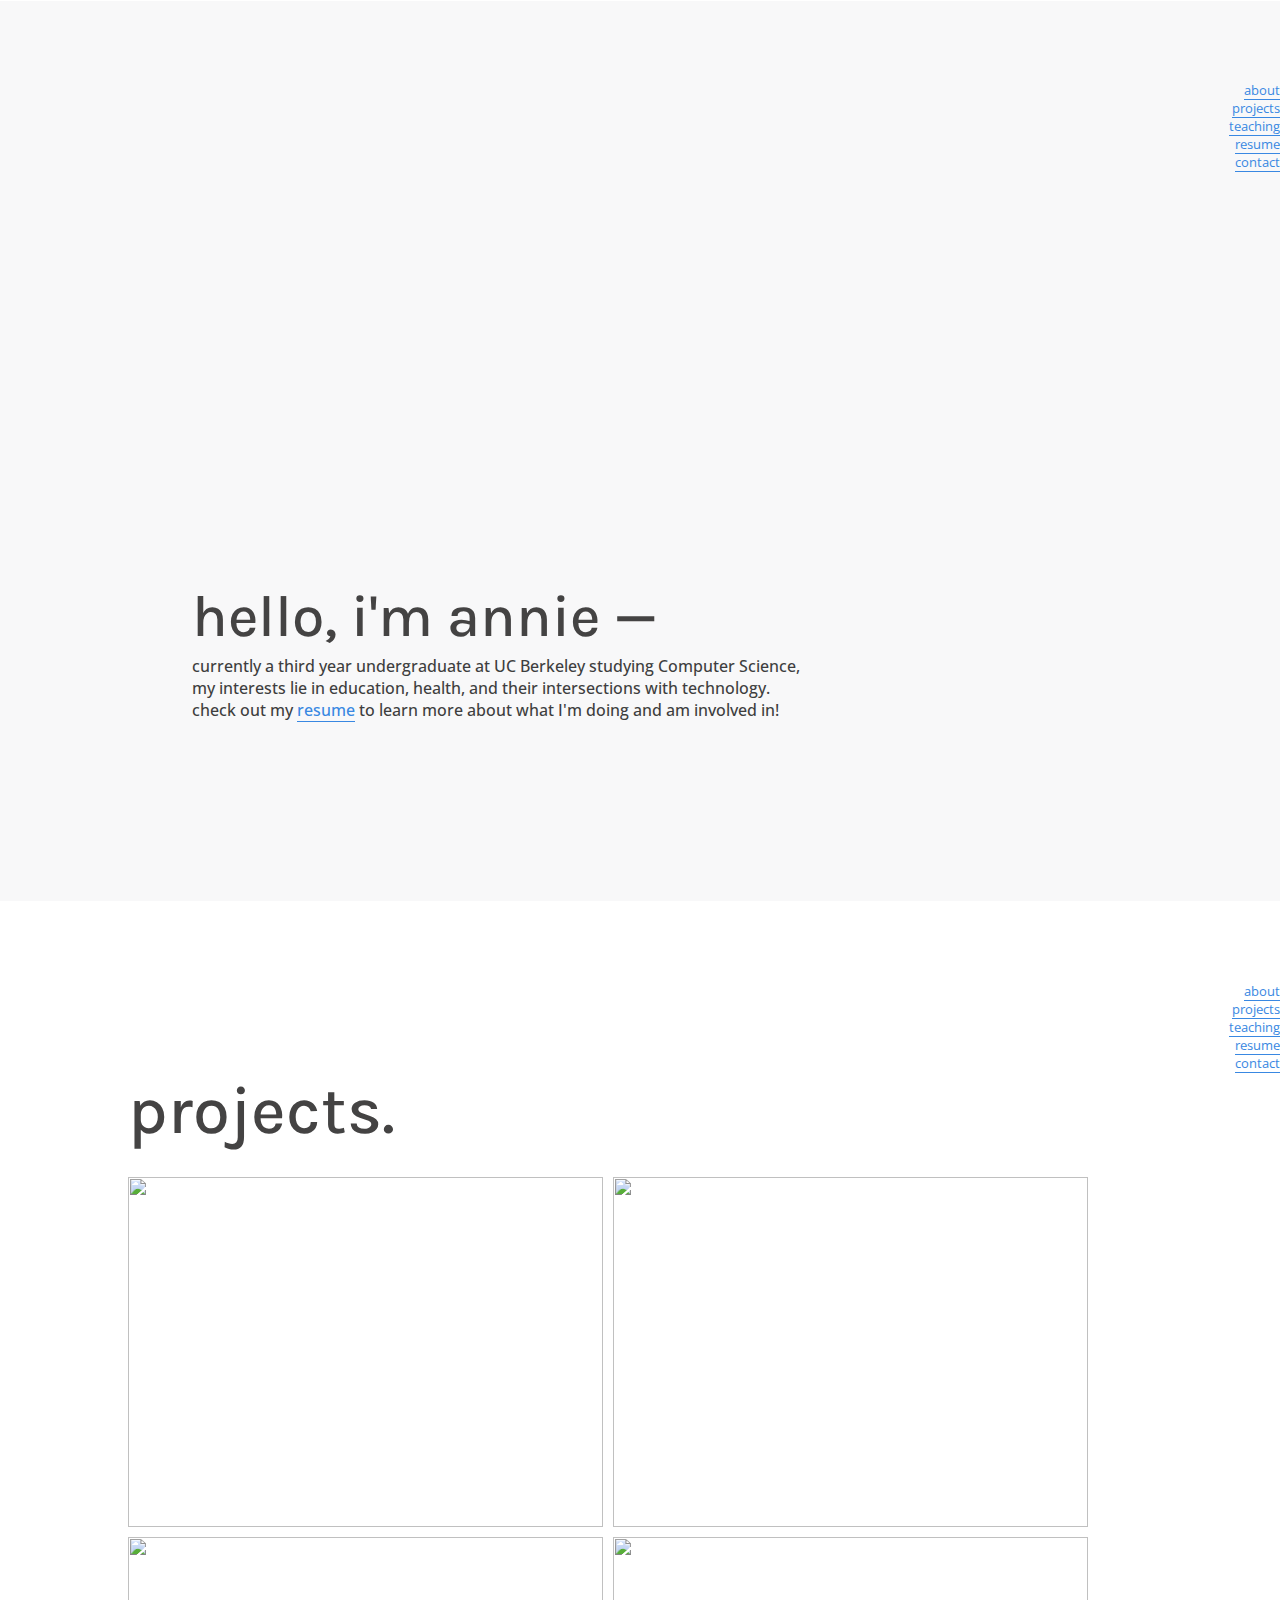
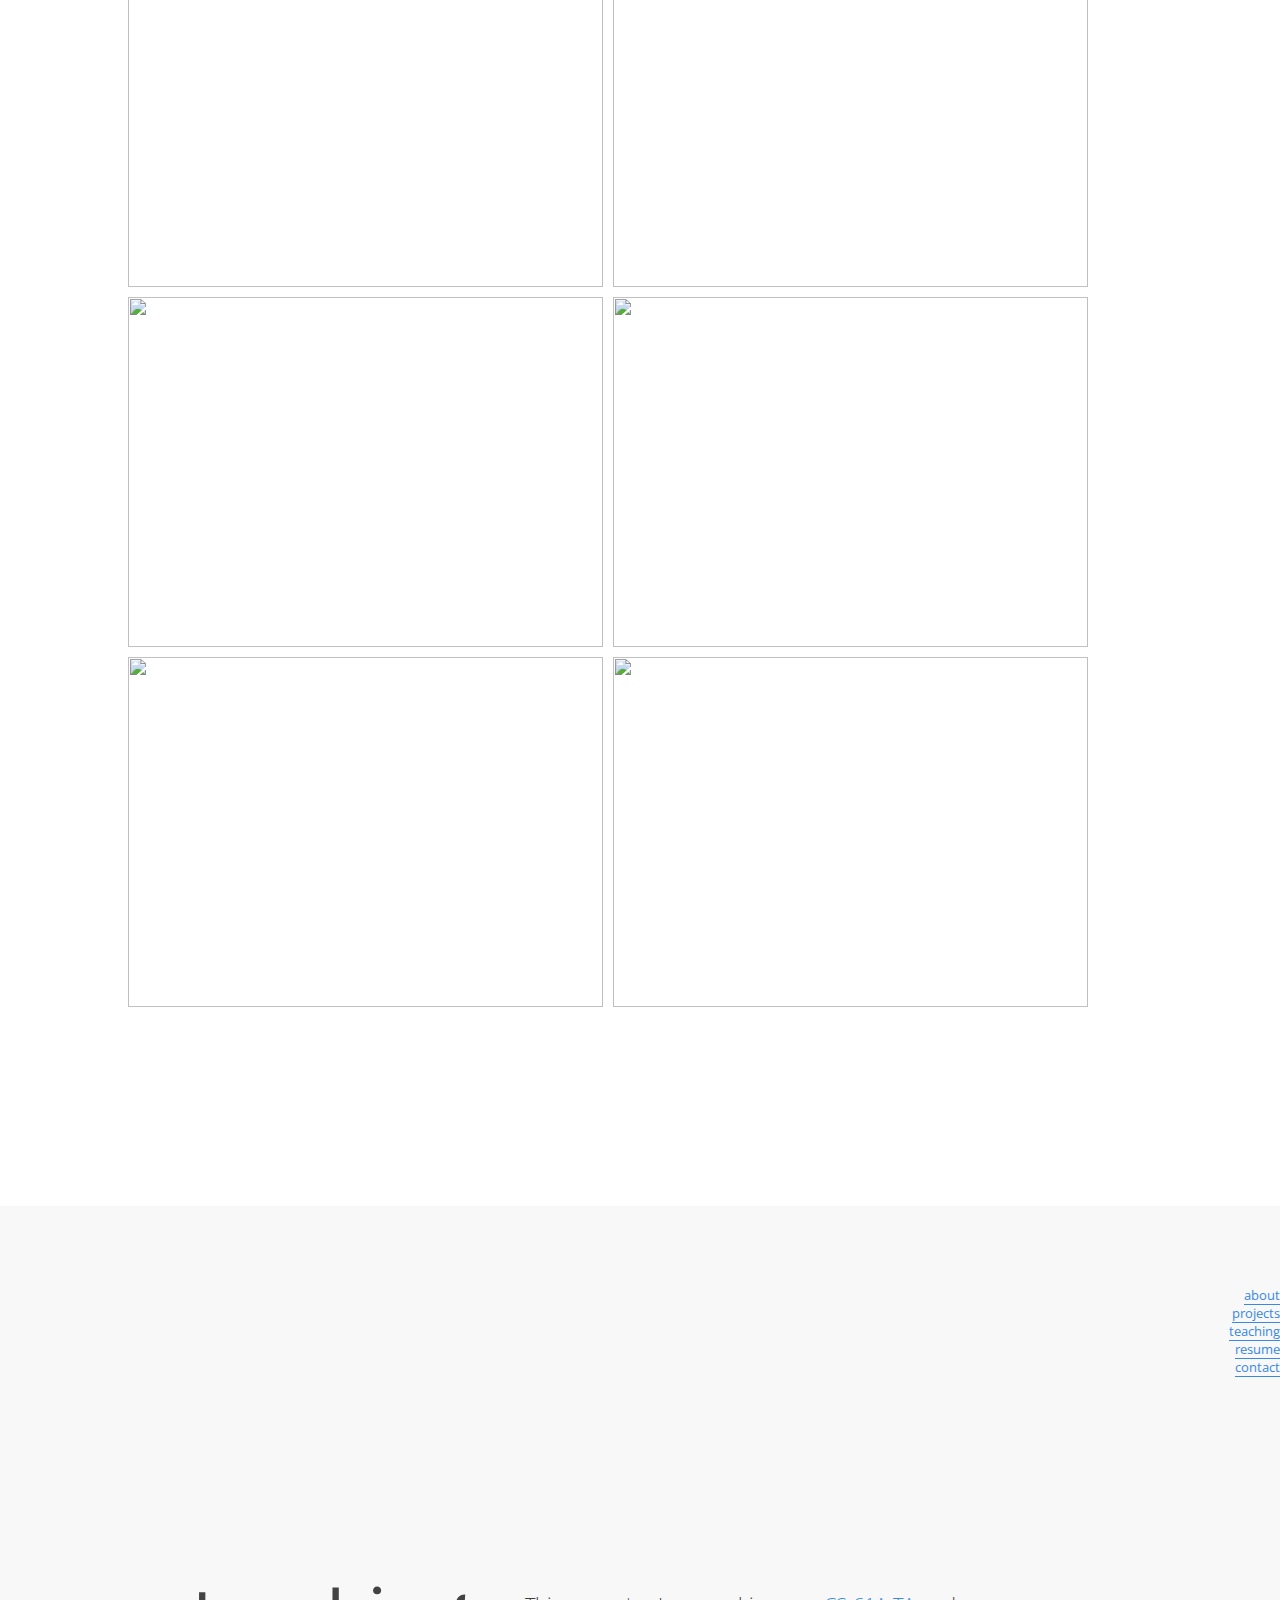
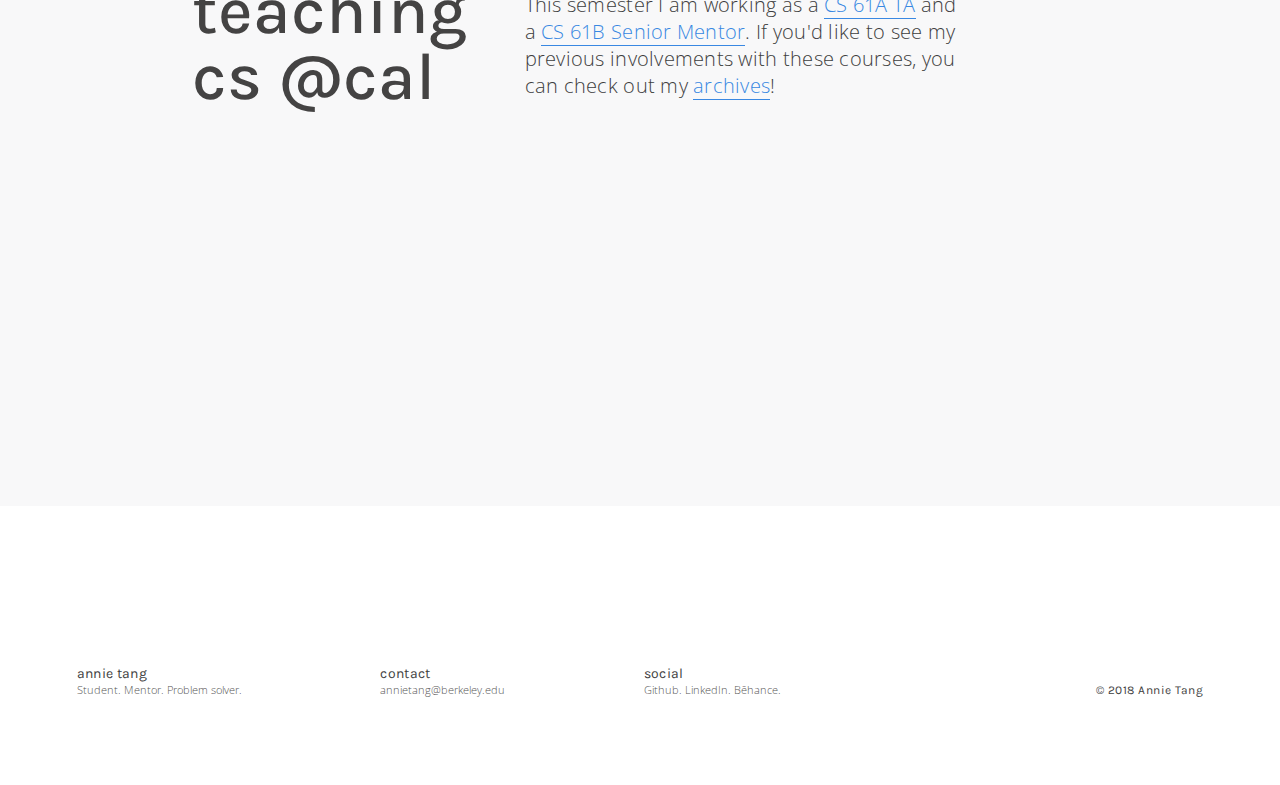
==== commit aaa48a7c: "added new nav to all pages" ====
--- a/index.html
+++ b/index.html
@@ -19,31 +19,25 @@
     <!-- STYLE -->
     <link href="https://fonts.googleapis.com/css?family=Lato" rel="stylesheet">
     <link href="https://fonts.googleapis.com/css?family=Open+Sans:300,400,500,600,700,800" rel="stylesheet">
-    <link href="https://fonts.googleapis.com/css?family=Karla:200,300,400, 500" rel="stylesheet">
+    <link href="https://fonts.googleapis.com/css?family=Karla:200,300,400,500,600,700,800" rel="stylesheet">
     <link rel="stylesheet" type="text/css" href="style/reset.css">
+    <link rel="stylesheet" type="text/css" href="style/nav.css">
     <link rel="stylesheet" type="text/css" href="style/main.css">
-    <link rel="stylesheet" type="text/css" href="style/nav.css">
     <link rel="stylesheet" type="text/css" href="style/modal.css" />
     <link href="img/favi/loop.png" rel="icon" type="image/x-icon"/>
 </head>
 <body>
     <!-- ABOUT PAGE -->
     <div id="about" class="page">
-        <label>
-          <input type='checkbox'>
-          <span class='menu'>
-            <span class='hamburger'></span>
-          </span>
-          <div class="nav-flexbox">
-              <div class="nav">
-                  <a class="active" href="#about">about</a>
-                  <a href="#projects">projects</a>
-                  <a href="#teaching">teaching</a>
-                  <a href="assets/resume.pdf" target="_blank">resume</a>
-                  <a href="#contact">contact</a>
-              </div>
-          </div>
-        </label>
+        <div class="horizontal-nav">
+            <div class="flexbox-container">
+                <div class="one"><a class="active" href="#about">about</a></div>
+                <div class="two"><a href="#projects">projects</a></div>
+                <div class="three"><a href="#teaching">teaching</a></div>
+                <div class="four"><a href="assets/resume.pdf" target="_blank">resume</a></div>
+                <div class="five"><a href="#contact">contact</a></div>
+            </div>
+        </div>
         <div class="wrapper">
             <h1 class="title">hello, i'm annie —</h1>
             <p class="content">
@@ -56,21 +50,15 @@
 
     <!-- PROJECTS PAGE -->
     <div id="projects" class="page">
-        <label>
-          <input type='checkbox'>
-          <span class='menu'>
-            <span class='hamburger'></span>
-          </span>
-          <div class="nav-flexbox">
-              <div class="nav">
-                  <a href="#about">about</a>
-                  <a class="active" href="#projects">projects</a>
-                  <a href="#teaching">teaching</a>
-                  <a href="assets/resume.pdf" target="_blank">resume</a>
-                  <a href="#contact">contact</a>
-              </div>
-          </div>
-        </label>
+        <div class="horizontal-nav">
+            <div class="flexbox-container">
+                <div class="one"><a href="#about">about</a></div>
+                <div class="two"><a class="active" href="#projects">projects</a></div>
+                <div class="three"><a href="#teaching">teaching</a></div>
+                <div class="four"><a href="assets/resume.pdf" target="_blank">resume</a></div>
+                <div class="five"><a href="#contact">contact</a></div>
+            </div>
+        </div>
         <div class="wrapper">
             <h1 id="projects-title" class="title">projects.</h1>
             <div class="flexbox-container">
@@ -214,7 +202,6 @@
             </div>
         </div>
         <div class="md-overlay"></div>
-
         <div class="md-modal md-effect" id="databases-modal">
             <div class="md-content">
                 <h3>Databases <span class="project-type">&#60;class project&#62;</span></h3>
@@ -271,21 +258,15 @@
 
     <!-- TEACHING PAGE -->
     <div id="teaching" class="page">
-        <label>
-          <input type='checkbox'>
-          <span class='menu'>
-            <span class='hamburger'></span>
-          </span>
-          <div class="nav-flexbox">
-              <div class="nav">
-                  <a href="#about">about</a>
-                  <a href="#projects">projects</a>
-                  <a class="active" href="#teaching">teaching</a>
-                  <a href="assets/resume.pdf" target="_blank">resume</a>
-                  <a href="#contact">contact</a>
-              </div>
-          </div>
-        </label>
+        <div class="horizontal-nav">
+            <div class="flexbox-container">
+                <div class="one"><a href="#about">about</a></div>
+                <div class="two"><a href="#projects">projects</a></div>
+                <div class="three"><a class="active" href="#teaching">teaching</a></div>
+                <div class="four"><a href="assets/resume.pdf" target="_blank">resume</a></div>
+                <div class="five"><a href="#contact">contact</a></div>
+            </div>
+        </div>
         <div class="center wrapper">
             <div class="centered-flexbox">
             <div class="flexbox-container">
@@ -294,11 +275,11 @@
                 </div>
                 <div class="right teaching-content">
                     This semester I am working as a <a href="/cs61a">CS 61A TA</a> and
-                    <br>
+                    <!-- <br> -->
                     a <a href="https://csmberkeley.github.io/#/cs61b">CS 61B Senior Mentor</a>. If you'd like to see my
-                    <br>
+                    <!-- <br> -->
                     previous involvements with these courses, you
-                    <br>
+                    <!-- <br> -->
                     can check out my <button class="md-trigger"  data-modal="teaching-modal">archives</button>!
                 </div>
             </div>
--- a/style/main.css
+++ b/style/main.css
@@ -20,16 +20,6 @@
     overflow-x: hidden;
 }
 
-a, .active, #teaching .md-trigger {
-    color: #3988e2;
-    text-decoration: none;
-    border-bottom: 1.4px solid #3988e2;
-}
-
-.clickable {
-    cursor: pointer;
-}
-
 h1 {
     color: #444343;
     font-family: 'Karla', sans-serif;
@@ -49,49 +39,20 @@
     margin-left: 15vw;
 }
 
-.nav-flexbox {
-    position: fixed;
-    z-index: 1;
-    top: 0;
-    right: 0;
-    padding-top: 2.5%;
-    padding-right: 5%;
-
-    display: -webkit-box;
-    display: -moz-box;
-    display: -ms-flexbox;
-    display: -webkit-flex;
-    display: flex;
-
-    -webkit-flex-flow: row nowrap;
-    justify-content: flex-start;
-    align-items: flex-start;
-}
-
-.nav {
-    margin-right: 13%;
-}
-
-.nav a, .menu a {
-    display: block;
-    text-align: right;
-    text-transform: uppercase;
-    border-bottom: none;
-
-    font-family: 'Open Sans', sans-serif;
-    font-weight: bold;
-    font-size: 1.2em;
-    color: #5c5d69;
-    line-height: 1.6em;
-    letter-spacing: 2px;
-}
-
-.nav a:hover {
-    color: #5fa3f1;
-}
-
-.nav a:active {
-    color: #3988e2;
+
+.horizontal-nav > .flexbox-container {
+    padding-top: 2%;
+    margin-left: 0%;
+    width: 100%;
+    height: 16vh;
+
+    -webkit-flex-flow: column wrap;
+    justify-content: flex-end;
+    align-items: flex-end;
+
+    position: relative;
+
+    /* border: 1px solid red; */
 }
 
 .title {
@@ -100,6 +61,10 @@
 
 #about {
     background-color: #f8f8f9;
+}
+
+#about .horizontal-nav {
+    margin-top: -2%;
 }
 
 #about .wrapper {
@@ -120,12 +85,17 @@
 #projects {
     height: auto;
     min-height: 100vh;
-    padding-top: 15vh;
     padding-bottom: 18vh;
     overflow-x: hidden;
 }
 
-#projects > .wrapper {
+#projects .horizontal-nav {
+    margin-top: -2%;
+}
+
+#projects .wrapper {
+    /* padding-top: -15vh;
+    margin-top: 10vh; */
     margin-left: 10vw;
 }
 
@@ -204,13 +174,13 @@
 }
 
 #teaching .center {
-    width: 100vw;
-    height: 100vh;
+    width: 85vw;
+    height: 60vh;
     display: flex;
     align-items: center;
 }
 
-#teaching .flexbox-container {
+#teaching .wrapper .flexbox-container {
     align-items: center;
     justify-content: flex-start;
 }
@@ -219,17 +189,21 @@
     line-height: 1em;
 }
 
+#teaching .left {
+    margin-right: 6%;
+    margin-bottom: 3%;
+}
+
 #teaching .right {
-    margin-left: 7%;
+    width: 440px;
     font-weight: 300;
     letter-spacing: 0.2pt;
-    /* border: 1px solid black; */
+    margin-bottom: 3%;
 }
 
 .teaching-content {
     font-family: "Open Sans", sans-serif;
     font-size: 1.5em;
-    /* line-height: 2em; */
 }
 
 .md-content .flexbox-container {
@@ -347,3 +321,19 @@
 .emphasize {
     font-weight: 500;
 }
+
+a, #teaching .md-trigger {
+    color: #3988e2;
+    text-decoration: none;
+    border-bottom: 1.4px solid #3988e2;
+}
+
+.clickable {
+    cursor: pointer;
+}
+
+/* * {
+  background: #000 !important;
+  color: #0f0 !important;
+  outline: solid #f00 1px !important;
+} */
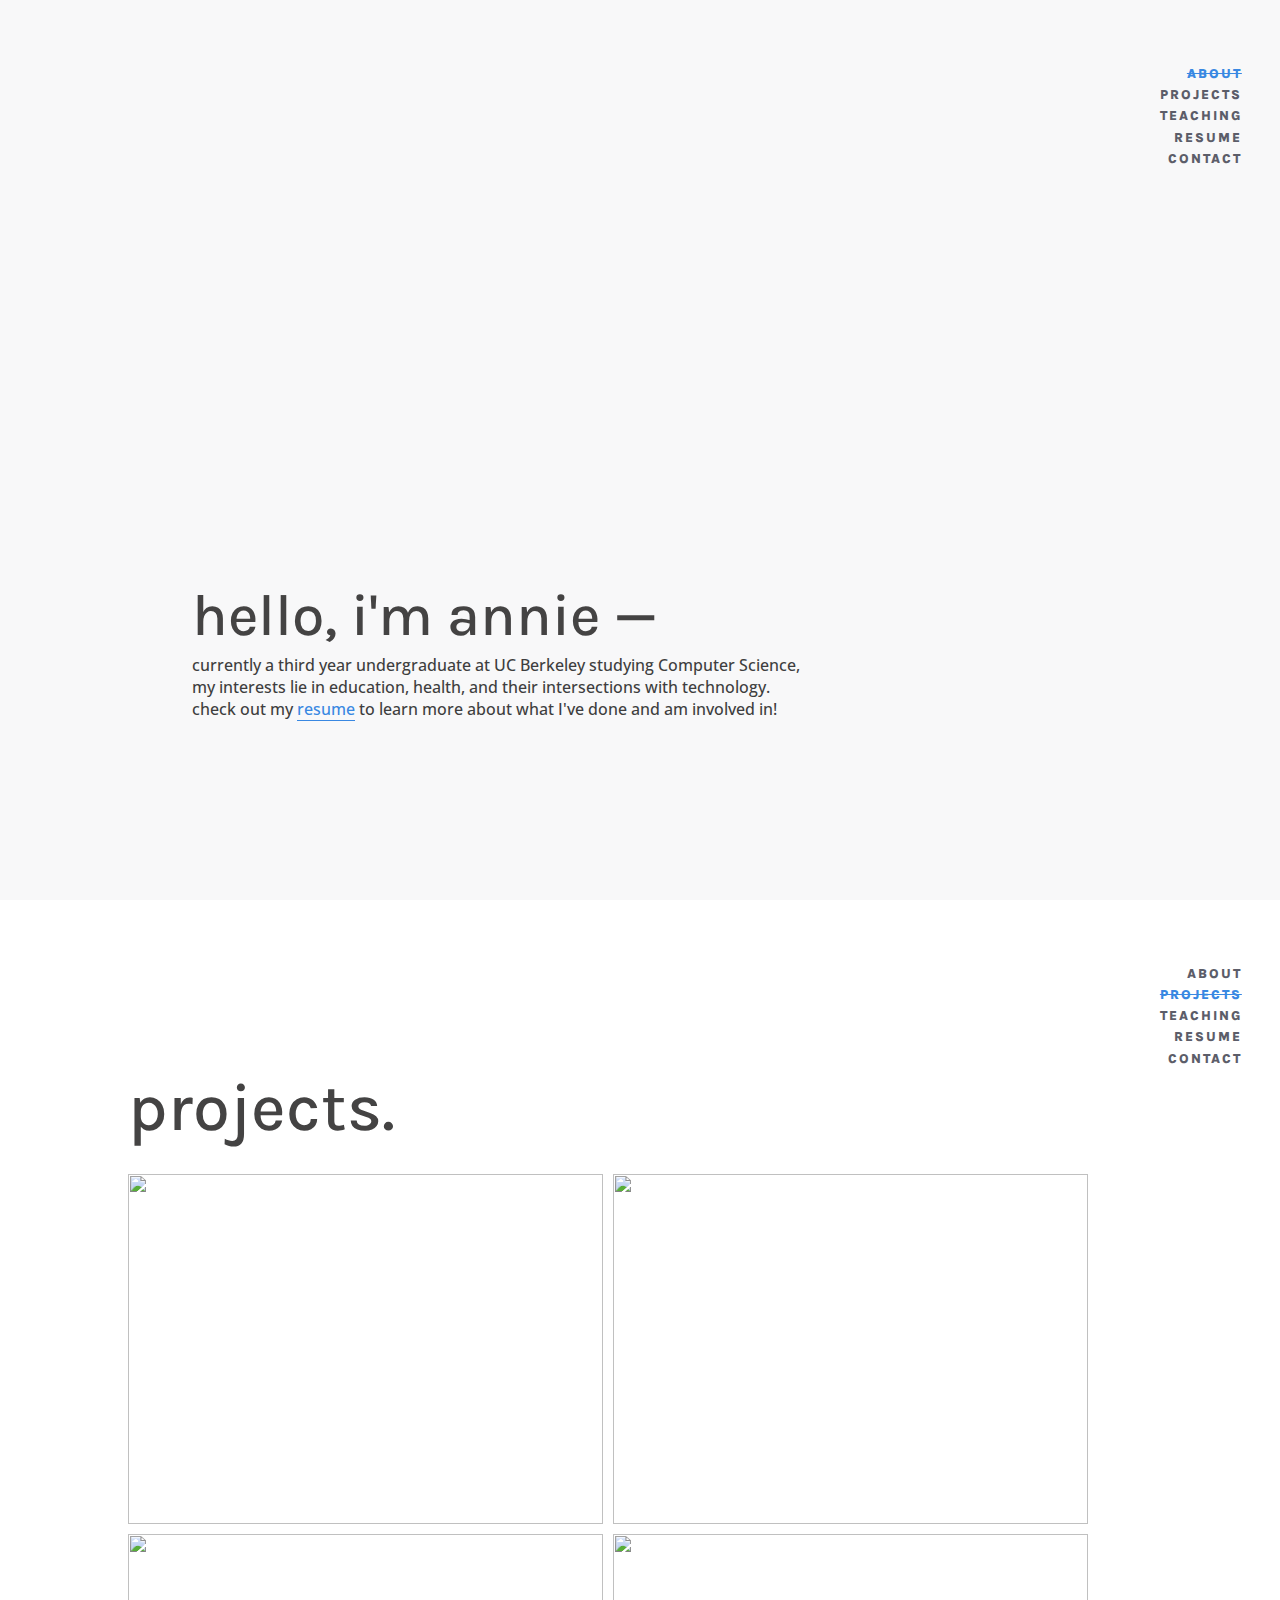
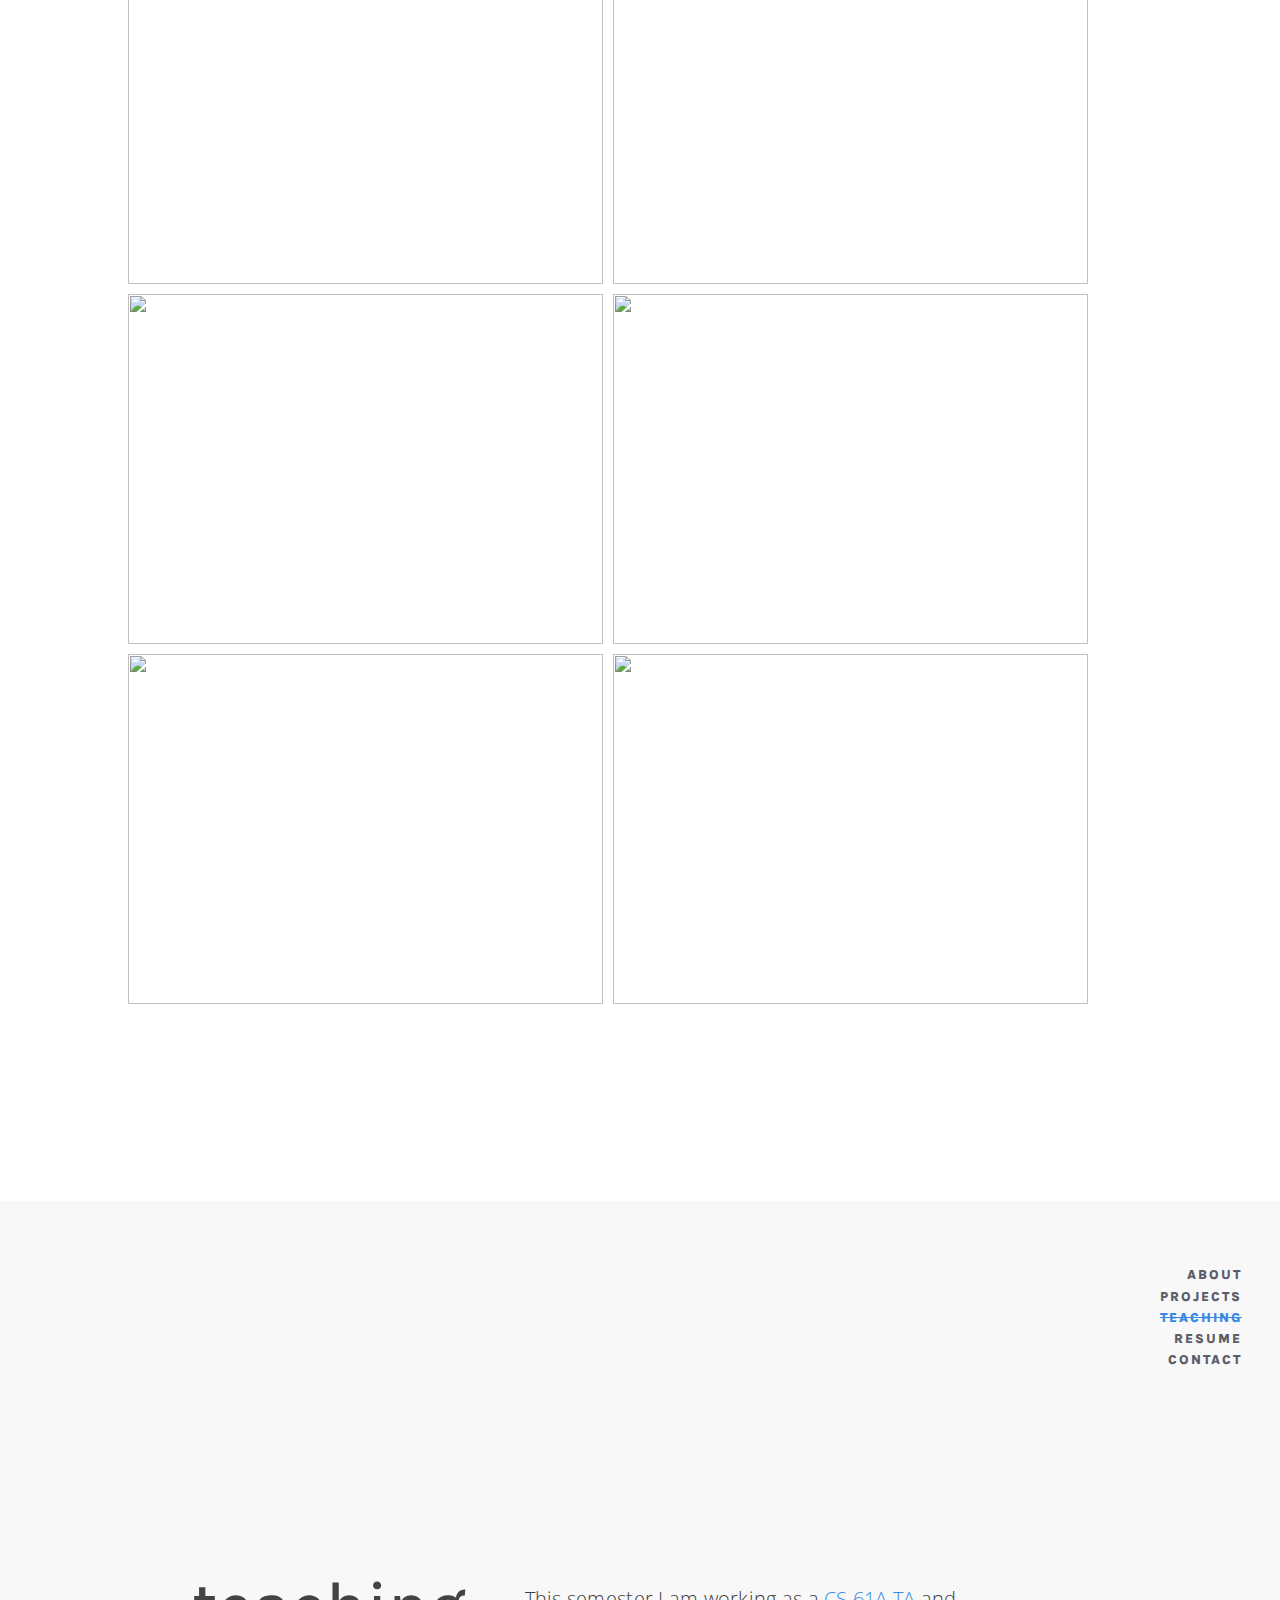
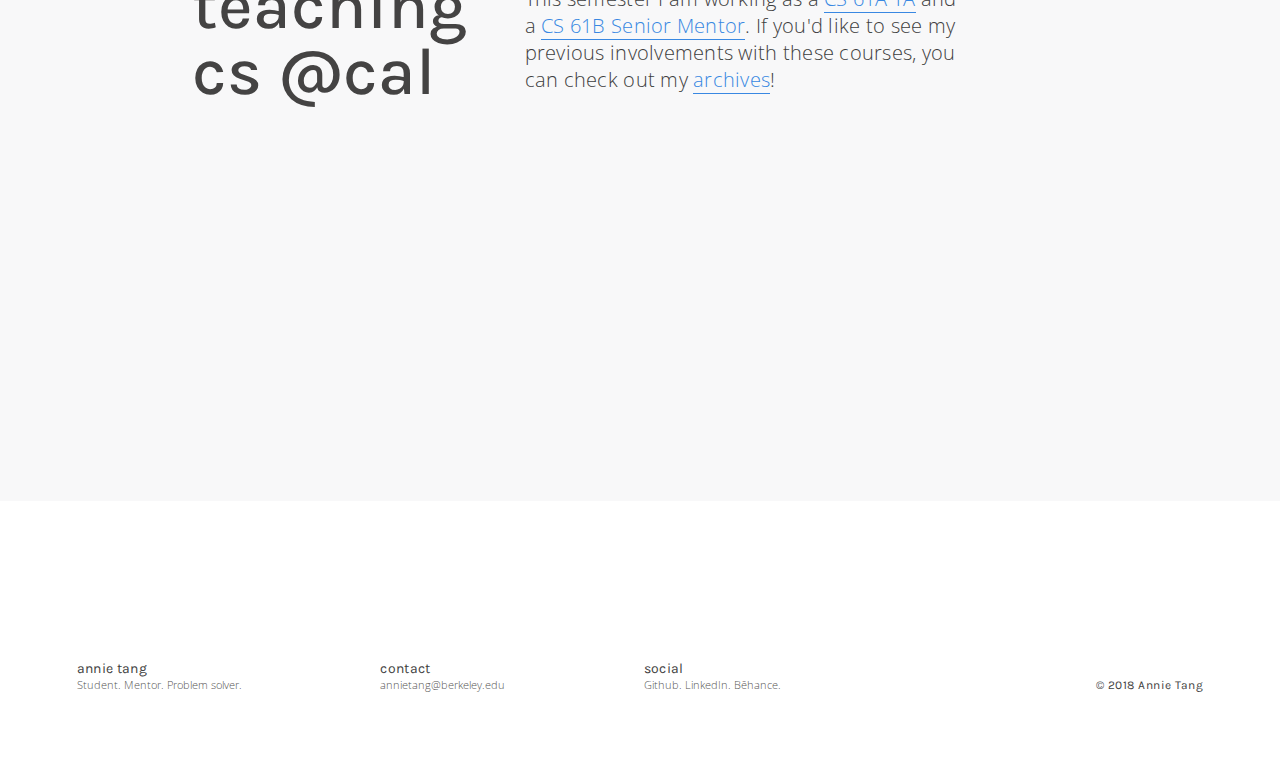
==== commit 88b68996: "updated about a little" ====
--- a/index.html
+++ b/index.html
@@ -43,7 +43,7 @@
             <p class="content">
                 currently a third year undergraduate at <span class="">UC Berkeley</span> studying Computer Science, <br/>
                 my interests lie in education, health, and their intersections with technology. <br/>
-                check out my <a href="assets/resume.pdf" target="_blank">resume</a> to learn more about what I'm doing and am involved in!
+                check out my <a href="assets/resume.pdf" target="_blank">resume</a> to learn more about what I've done and am involved in!
             </p>
         </div>
     </div>
@@ -292,8 +292,8 @@
 				<div>
 					<p>Herein lies a Compilation™ of my contributions to the Berkeley undergraduate CS education community via <a href="https://eecs.berkeley.edu/resources/gsis/prospective/ugsi" target="_blank">official course staff</a> and <a href="https://csmberkeley.github.io/#/" target="_blank">Computer Science Mentors (CSM)</a>:</p>
 
-                    <div class="centered-flexbox flexbox-container">
-                        <div class="left emphasize archive">
+                    <div class="centered-flexbox flexbox-container archive">
+                        <div class="left emphasize">
                             <ul>
                                 <li>Spring 2017</li>
                                 <li>Summer 2017</li>
--- a/style/nav.css
+++ b/style/nav.css
@@ -1,92 +1,45 @@
-/*  The following CSS is modified from Håvard Brynjulfsen's code:
- *  https://gist.github.com/CodeMyUI/9e3d6428623cbc853bf7f0ec1f23638c */
-
-.hamburger,
-.hamburger:before,
-.hamburger:after {
-  box-sizing: border-box;
+.horizontal-nav {
+    padding-right: 1%;
 }
 
-label .menu {
-  position: absolute;
-  right: -100px;
-  top: -100px;
-  z-index: 100;
-  width: 200px;
-  height: 200px;
-  cursor: pointer;
+.horizontal-nav > .flexbox-container {
+    margin-top: 2%;
+    margin-left: 3%;
+    width: 100%;
+
+    -webkit-flex-flow: row wrap;
+    justify-content: flex-end;
+    align-items: flex-end;
 }
 
-label .hamburger {
-  position: absolute;
-  top: 140px;
-  left: 50px;
-  width: 30px;
-  height: 2px;
-  background: #5c5d69;
-  display: block;
-  -webkit-transform-origin: center;
-          transform-origin: center;
-  transition: .5s ease-in-out;
+.horizontal-nav li {
+    display: inline;
+    text-align: right;
 }
 
-label .hamburger:after, label .hamburger:before {
-  transition: .5s ease-in-out;
-  content: "";
-  position: absolute;
-  display: block;
-  width: 100%;
-  height: 100%;
-  background: #5c5d69;
+.horizontal-nav .one,
+.horizontal-nav .two,
+.horizontal-nav .three,
+.horizontal-nav .four,
+.horizontal-nav .five {
+    width: fit-content;
+    margin-right: 2%;
 }
 
-label .hamburger:before {
-  top: -10px;
+.horizontal-nav a  {
+    text-transform: uppercase;
+    border-bottom: none;
+
+    font-family: 'Karla', sans-serif;
+    font-weight: 800;
+    color: #5c5d69;
+    line-height: 1.6em;
+    letter-spacing: 2px;
 }
 
-label .hamburger:after {
-  bottom: -10px;
+.horizontal-nav a:hover, .horizontal-nav .active {
+    color: #3988e2;
+    text-decoration: line-through;
+    border-bottom: none;
+    transition: none;
 }
-
-label input {
-  display: none;
-}
-
-label input:checked + .menu .hamburger {
-  -webkit-transform: rotate(45deg);
-          transform: rotate(45deg);
-  width: 10px;
-  background: #9f9f9f;
-}
-
-label input:checked + .menu .hamburger:after {
-  -webkit-transform: rotate(90deg);
-          transform: rotate(90deg);
-  bottom: 0;
-  background: #9f9f9f;
-}
-
-label input:checked + .menu .hamburger:before {
-  -webkit-transform: rotate(90deg);
-          transform: rotate(90deg);
-  top: 0;
-  background: #9f9f9f;
-}
-
-label input:checked + .menu + .nav-flexbox {
-  opacity: 1;
-}
-
-.menu + .nav-flexbox .active {
-    color: #3988e2;
-    border-bottom: 1.4px solid #3988e2;
-    width: fit-content;
-    float: right;
-}
-
-label .nav-flexbox {
-  z-index: 200;
-  position: absolute;
-  opacity: 0;
-  transition: .5s 0s ease-in-out;
-}
--- a/style/main.css
+++ b/style/main.css
@@ -40,7 +40,22 @@
 }
 
 
-.horizontal-nav > .flexbox-container {
+a, #teaching .md-trigger {
+    color: #3988e2;
+    text-decoration: none;
+    border-bottom: 1.4px solid #3988e2;
+}
+
+a:hover,
+#teaching .md-trigger:hover {
+    color: #77b7dc;
+    transition: .5s ease;
+    border-bottom: 1.4px solid #77b7dc;
+}
+
+#about .horizontal-nav > .flexbox-container,
+#projects .horizontal-nav > .flexbox-container,
+#teaching .horizontal-nav > .flexbox-container {
     padding-top: 2%;
     margin-left: 0%;
     width: 100%;
@@ -322,12 +337,6 @@
     font-weight: 500;
 }
 
-a, #teaching .md-trigger {
-    color: #3988e2;
-    text-decoration: none;
-    border-bottom: 1.4px solid #3988e2;
-}
-
 .clickable {
     cursor: pointer;
 }
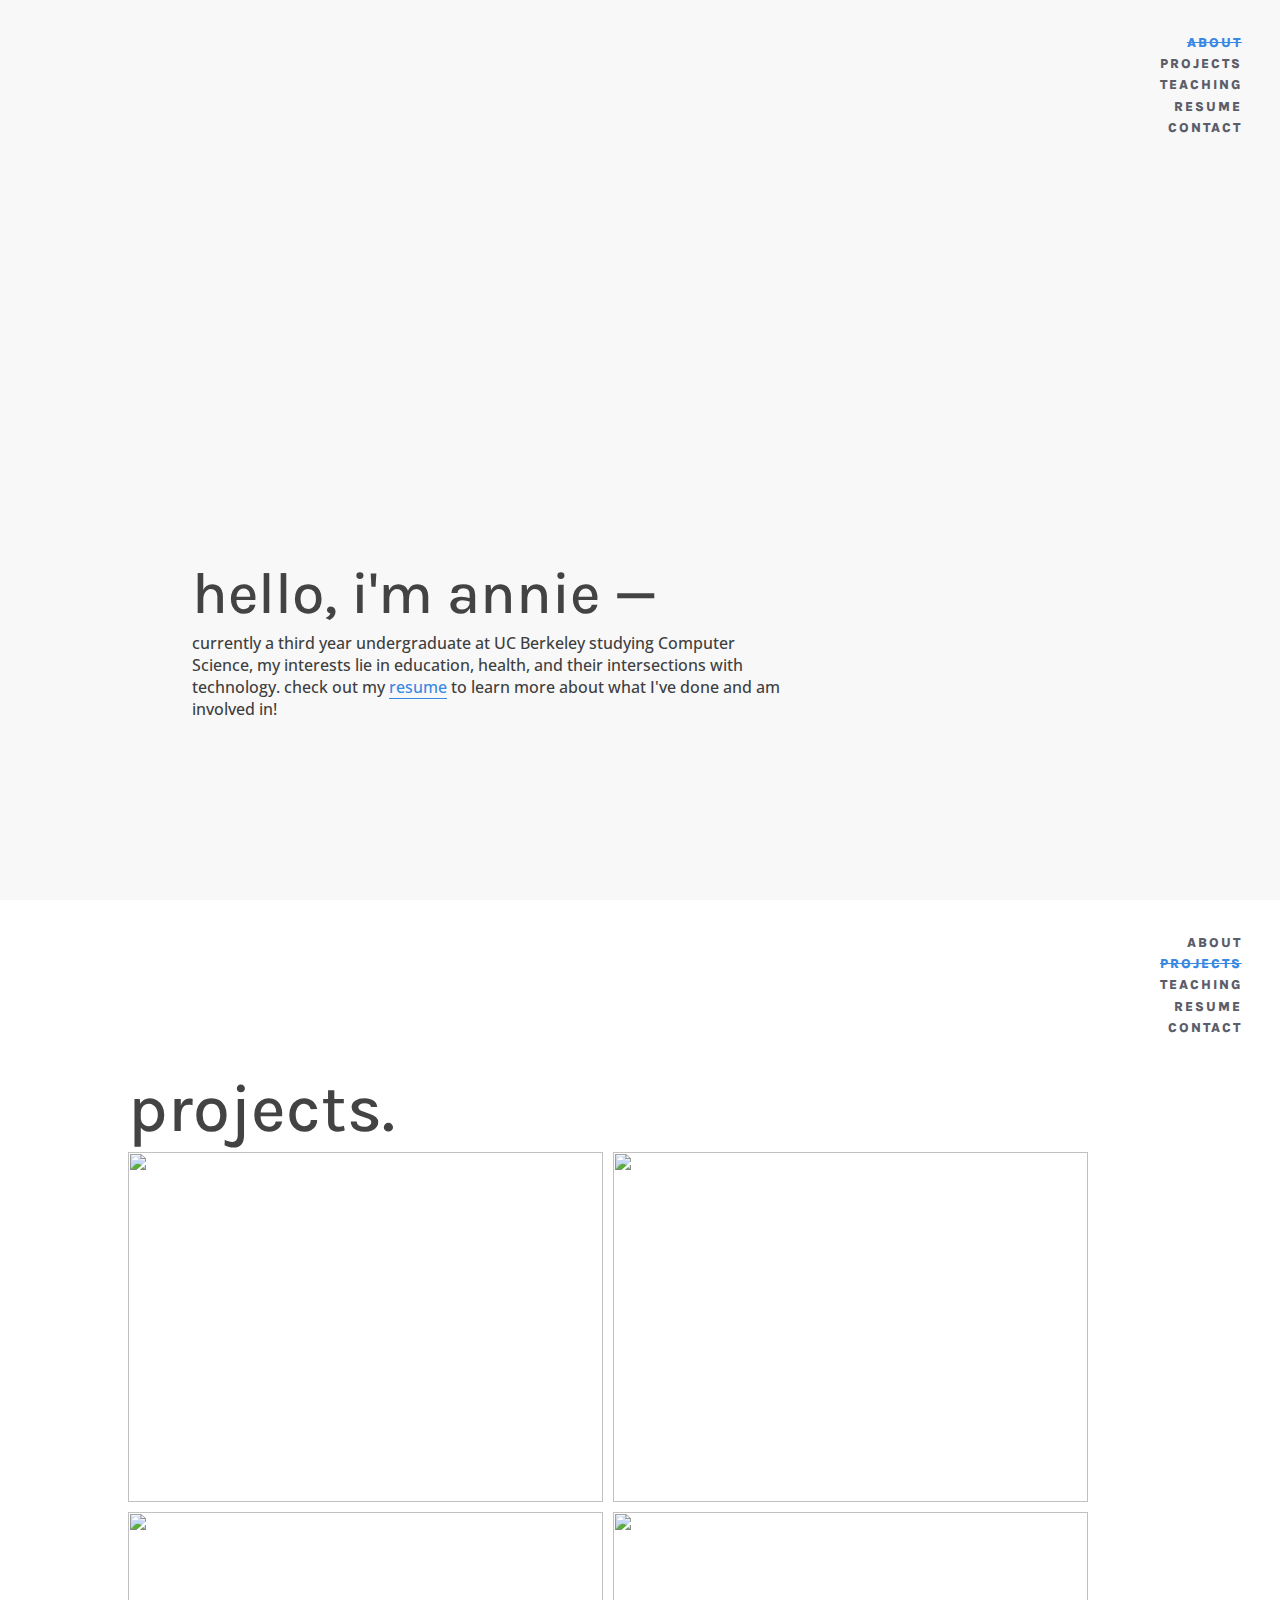
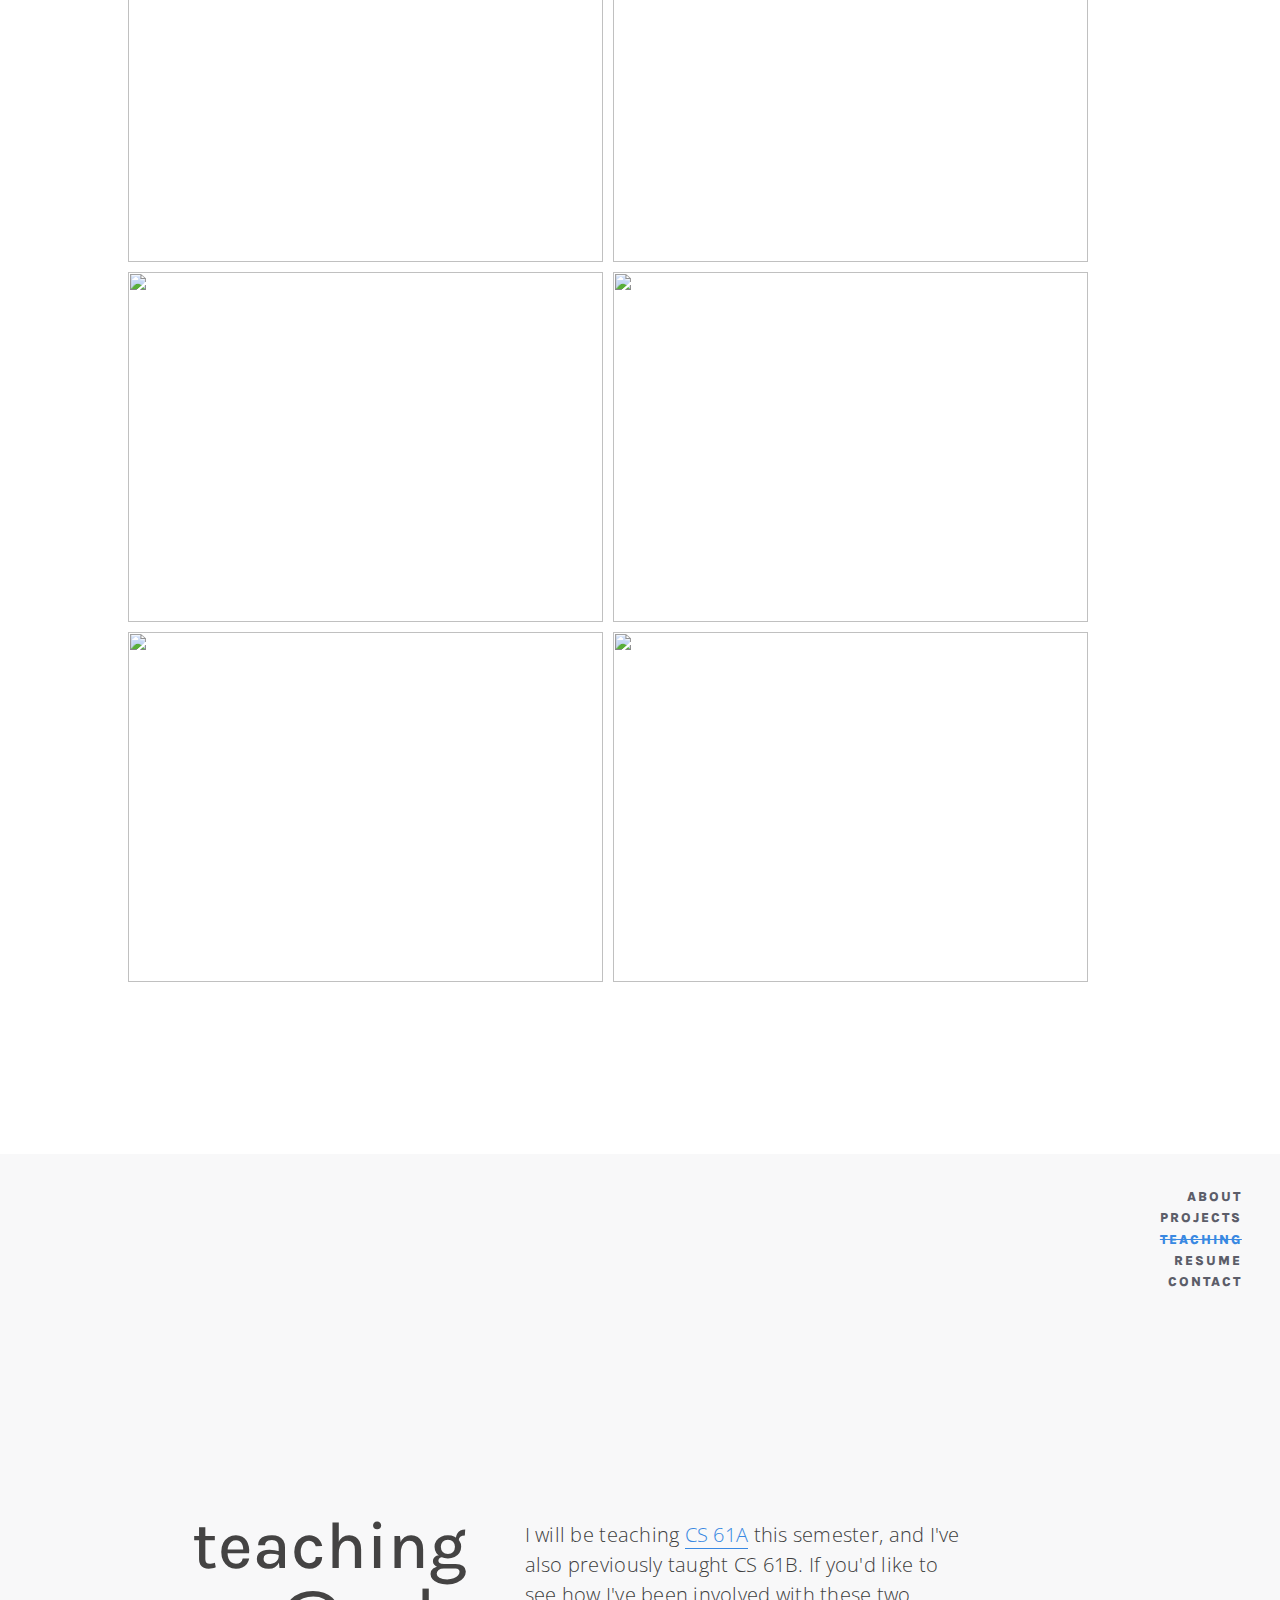
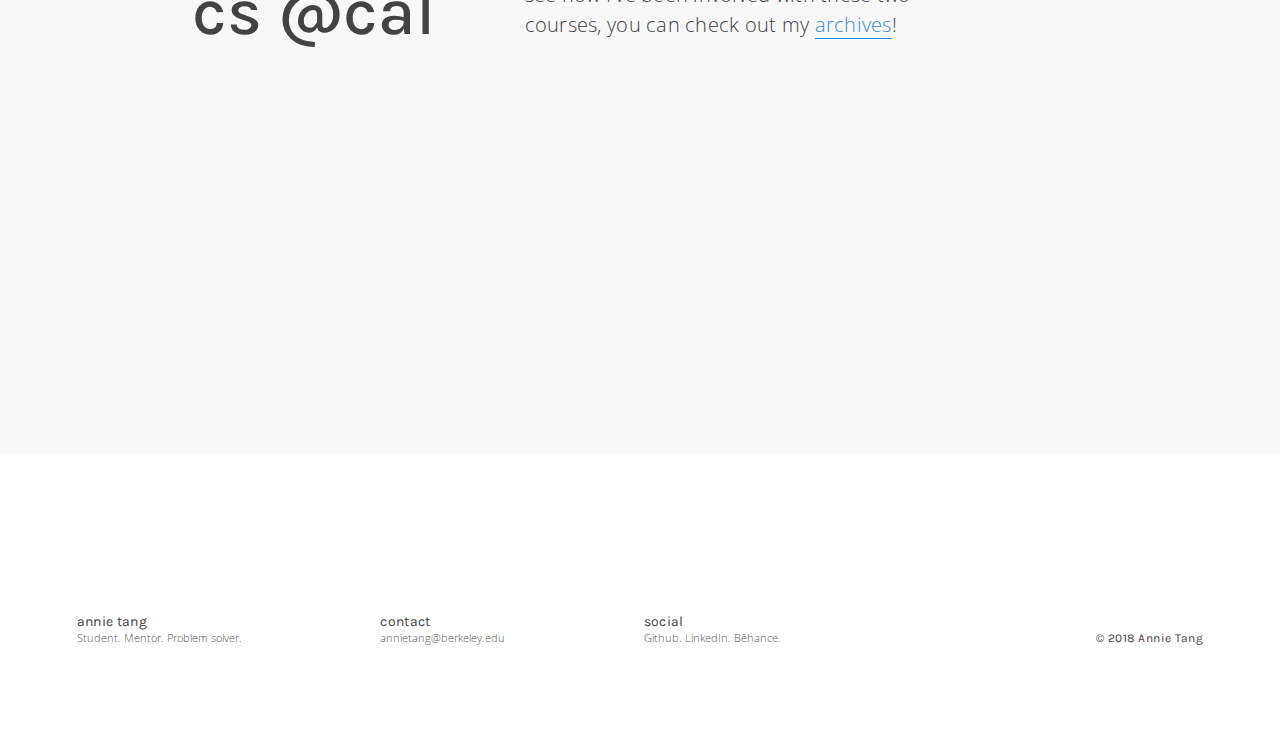
==== commit f70352ea: "got rid of the breakpoints in my about" ====
--- a/index.html
+++ b/index.html
@@ -41,8 +41,8 @@
         <div class="wrapper">
             <h1 class="title">hello, i'm annie —</h1>
             <p class="content">
-                currently a third year undergraduate at <span class="">UC Berkeley</span> studying Computer Science, <br/>
-                my interests lie in education, health, and their intersections with technology. <br/>
+                currently a third year undergraduate at <span class="">UC Berkeley</span> studying Computer Science,
+                my interests lie in education, health, and their intersections with technology.
                 check out my <a href="assets/resume.pdf" target="_blank">resume</a> to learn more about what I've done and am involved in!
             </p>
         </div>
@@ -274,12 +274,7 @@
                     <h1 class="title">teaching<br> cs @cal</h1>
                 </div>
                 <div class="right teaching-content">
-                    This semester I am working as a <a href="/cs61a">CS 61A TA</a> and
-                    <!-- <br> -->
-                    a <a href="https://csmberkeley.github.io/#/cs61b">CS 61B Senior Mentor</a>. If you'd like to see my
-                    <!-- <br> -->
-                    previous involvements with these courses, you
-                    <!-- <br> -->
+                    I will be teaching <a href="/cs61a">CS 61A</a> this semester, and I've also previously taught CS 61B. If you'd like to see how I've been involved with these two courses, you
                     can check out my <button class="md-trigger"  data-modal="teaching-modal">archives</button>!
                 </div>
             </div>
@@ -306,11 +301,11 @@
                                 <li>CS 61A Lab Assistant</li>
                                 <li>CS 61A Tutor</li>
                                 <li><a href="/cs61a-fa17" target="_blank">CS 61A TA</a> <span class="emphasize">+</span> CS 61B Junior Mentor</li>
-                                <li>CS 61A Senior Mentor <span class="emphasize">+</span> <a href="/cs61b-sp18" target="_blank">CS 61B TA</a></li>
+                                <li>CS 61A Senior Mentor <span class="emphasize">+</span> <a href="/cs61b" target="_blank">CS 61B TA</a></li>
                             </ul>
                         </div>
                     </div>
-                    Currently I am teaching <a href="/cs61a" target="_blank">CS 61A</a> as a uGSI and CS 61B as a Senior Mentor.
+                    Currently I am teaching <a href="/cs61a" target="_blank">CS 61A</a> as a uGSI.
 					<button class="md-close">&#10006;</button>
 				</div>
 			</div>
--- a/style/nav.css
+++ b/style/nav.css
@@ -3,7 +3,6 @@
 }
 
 .horizontal-nav > .flexbox-container {
-    margin-top: 2%;
     margin-left: 3%;
     width: 100%;
 
@@ -43,3 +42,9 @@
     border-bottom: none;
     transition: none;
 }
+
+/* * {
+  background: #000 !important;
+  color: #0f0 !important;
+  outline: solid #f00 1px !important;
+} */
--- a/style/main.css
+++ b/style/main.css
@@ -53,69 +53,8 @@
     border-bottom: 1.4px solid #77b7dc;
 }
 
-#about .horizontal-nav > .flexbox-container,
-#projects .horizontal-nav > .flexbox-container,
-#teaching .horizontal-nav > .flexbox-container {
-    padding-top: 2%;
-    margin-left: 0%;
-    width: 100%;
-    height: 16vh;
-
-    -webkit-flex-flow: column wrap;
-    justify-content: flex-end;
-    align-items: flex-end;
-
-    position: relative;
-
-    /* border: 1px solid red; */
-}
-
-.title {
-    height: auto;
-}
-
-#about {
-    background-color: #f8f8f9;
-}
-
-#about .horizontal-nav {
-    margin-top: -2%;
-}
-
-#about .wrapper {
-    position: absolute;
-    bottom: 20vh;
-}
-
-#about .title {
-    font-size: 4.4em;
-    letter-spacing: 0px;
-}
-
-.content {
-    font-size: 1.2em;
-    font-weight: 500;
-}
-
-#projects {
-    height: auto;
-    min-height: 100vh;
-    padding-bottom: 18vh;
-    overflow-x: hidden;
-}
-
-#projects .horizontal-nav {
-    margin-top: -2%;
-}
-
-#projects .wrapper {
-    /* padding-top: -15vh;
-    margin-top: 10vh; */
-    margin-left: 10vw;
-}
-
 .flexbox-container {
-    margin-top: 3vh;
+    /* margin-top: 3vh; */
     width: 75vw;
     /* TODO: MAKE THIS WIDTH RESPONSIVE PER SCREEN SIZE */
 
@@ -129,6 +68,56 @@
     justify-content: space-between;
 
     position: relative;
+}
+
+#about .horizontal-nav > .flexbox-container,
+#projects .horizontal-nav > .flexbox-container,
+#teaching .horizontal-nav > .flexbox-container {
+    margin-left: 0;
+    margin-top: 0;
+    width: 100%;
+    height: 170px;
+
+    -webkit-flex-flow: column wrap;
+    justify-content: center;
+    align-items: flex-end;
+
+    position: relative;
+}
+
+.title {
+    height: auto;
+}
+
+#about {
+    background-color: #f8f8f9;
+}
+
+#about .wrapper {
+    position: absolute;
+    bottom: 20vh;
+}
+
+#about .title {
+    font-size: 4.4em;
+    letter-spacing: 0px;
+}
+
+.content {
+    font-size: 1.2em;
+    font-weight: 500;
+    width: 600px;
+}
+
+#projects {
+    height: auto;
+    min-height: 100vh;
+    padding-bottom: 18vh;
+    overflow-x: hidden;
+}
+
+#projects .wrapper {
+    margin-left: 10vw;
 }
 
 #projects .wrapper a {
@@ -210,10 +199,23 @@
 }
 
 #teaching .right {
-    width: 440px;
+    width: 450px;
     font-weight: 300;
     letter-spacing: 0.2pt;
     margin-bottom: 3%;
+    line-height: 1.5em;
+}
+
+#teaching .archive .left {
+    width: 130px;
+}
+
+#teaching .archive .right {
+    line-height: 1em;
+}
+
+#teaching .archive {
+    margin-bottom: -3%;
 }
 
 .teaching-content {
